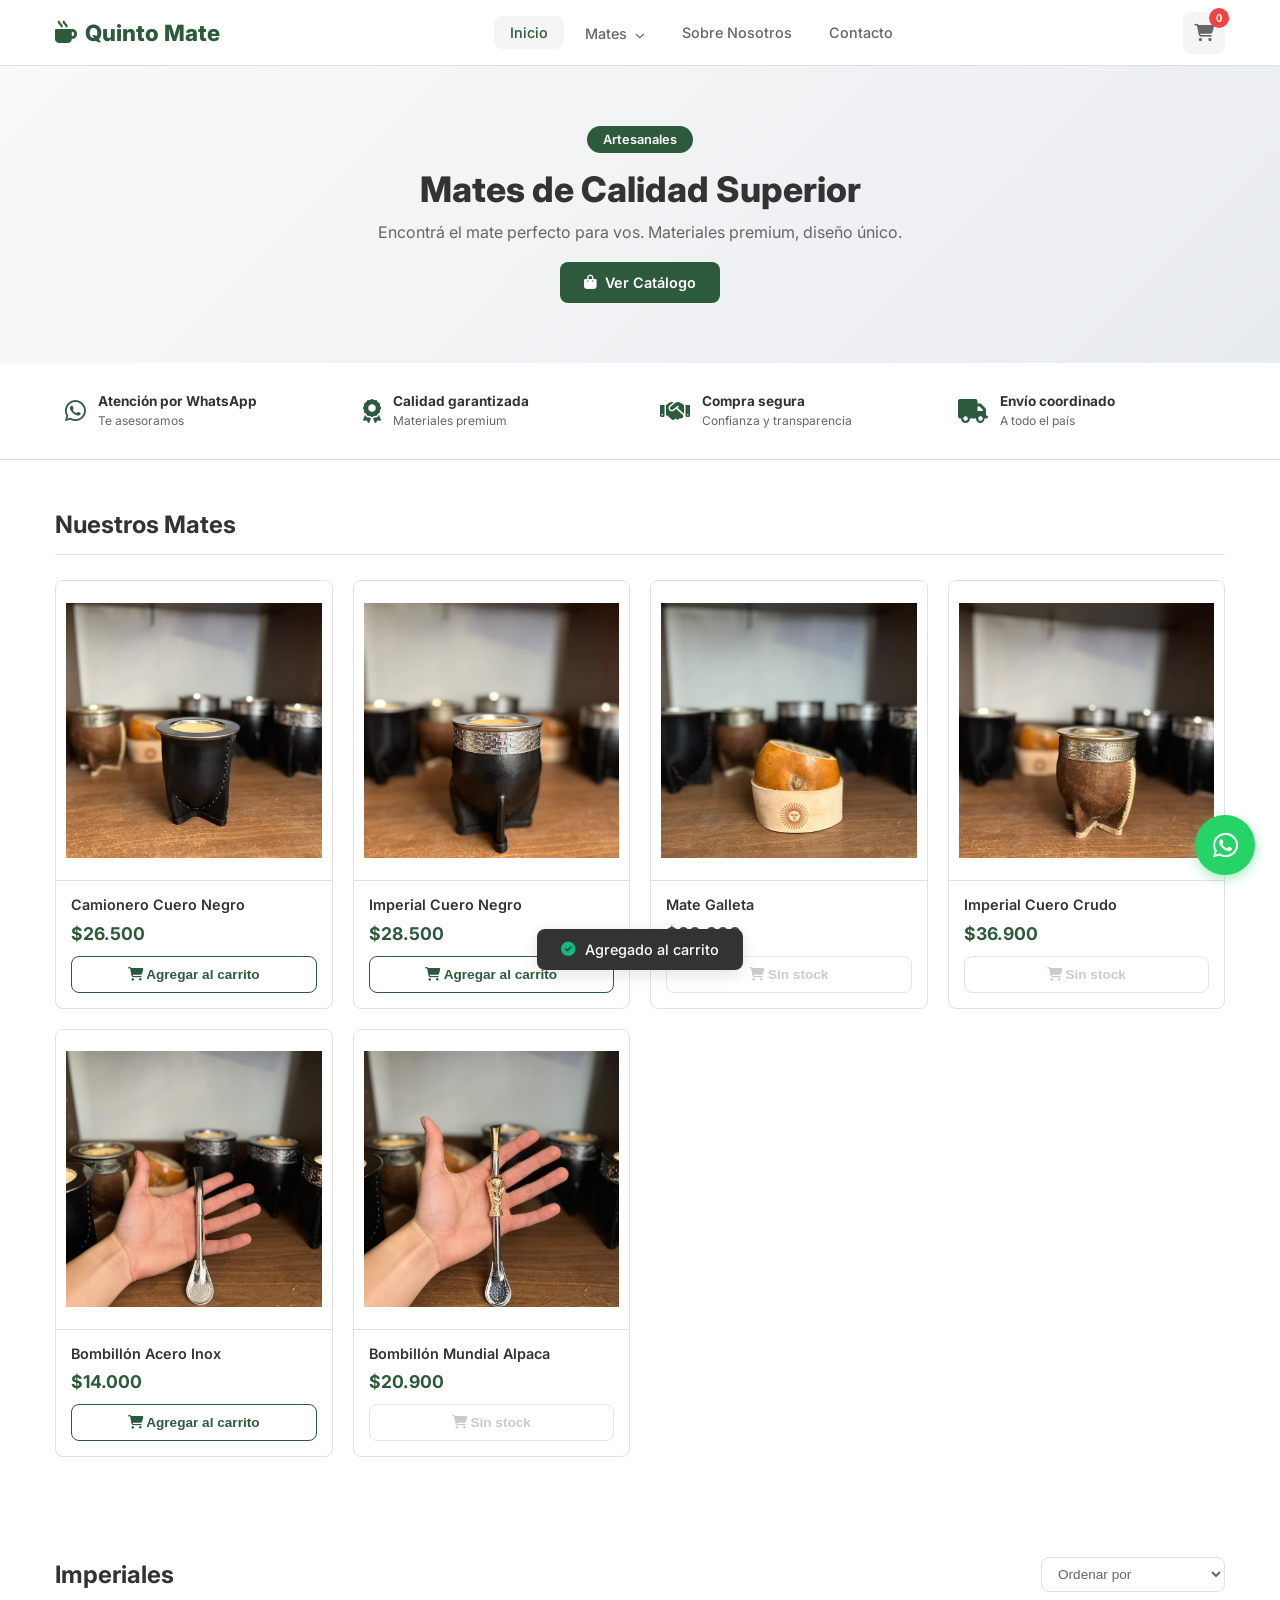
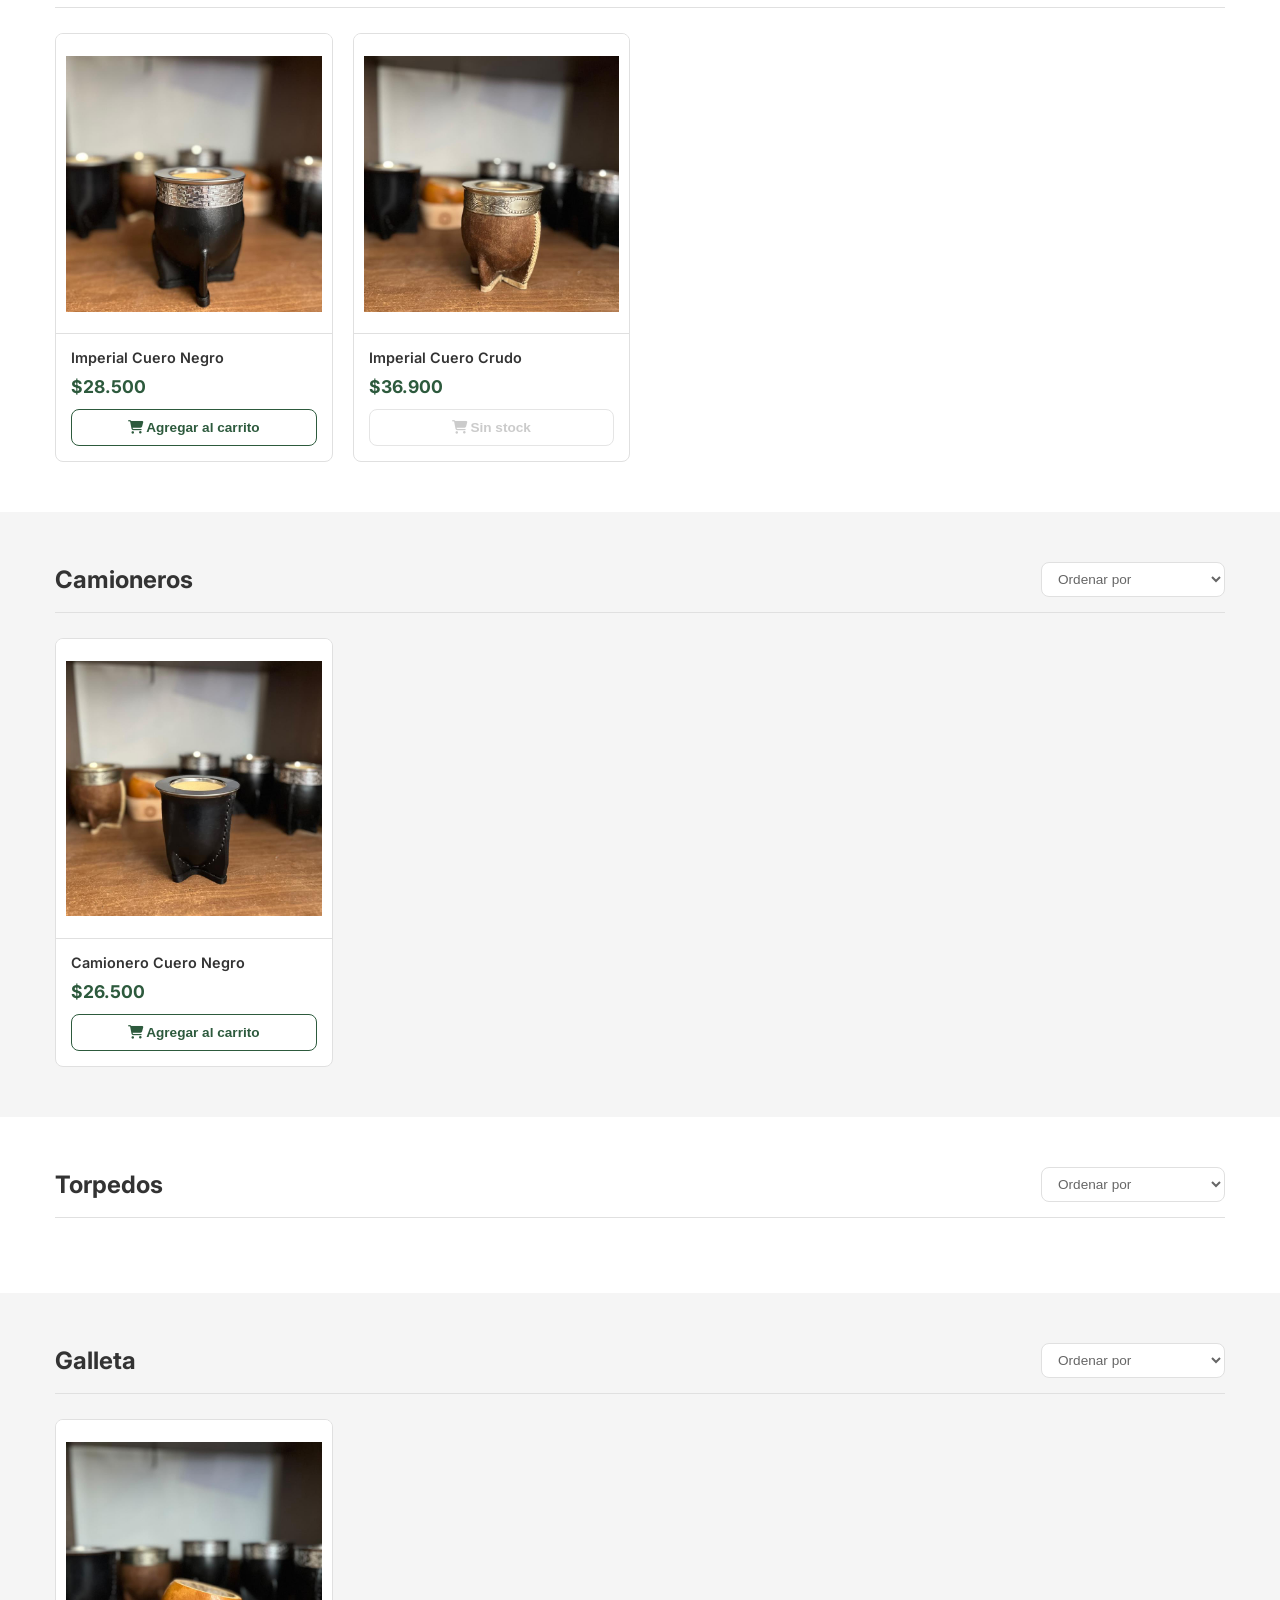
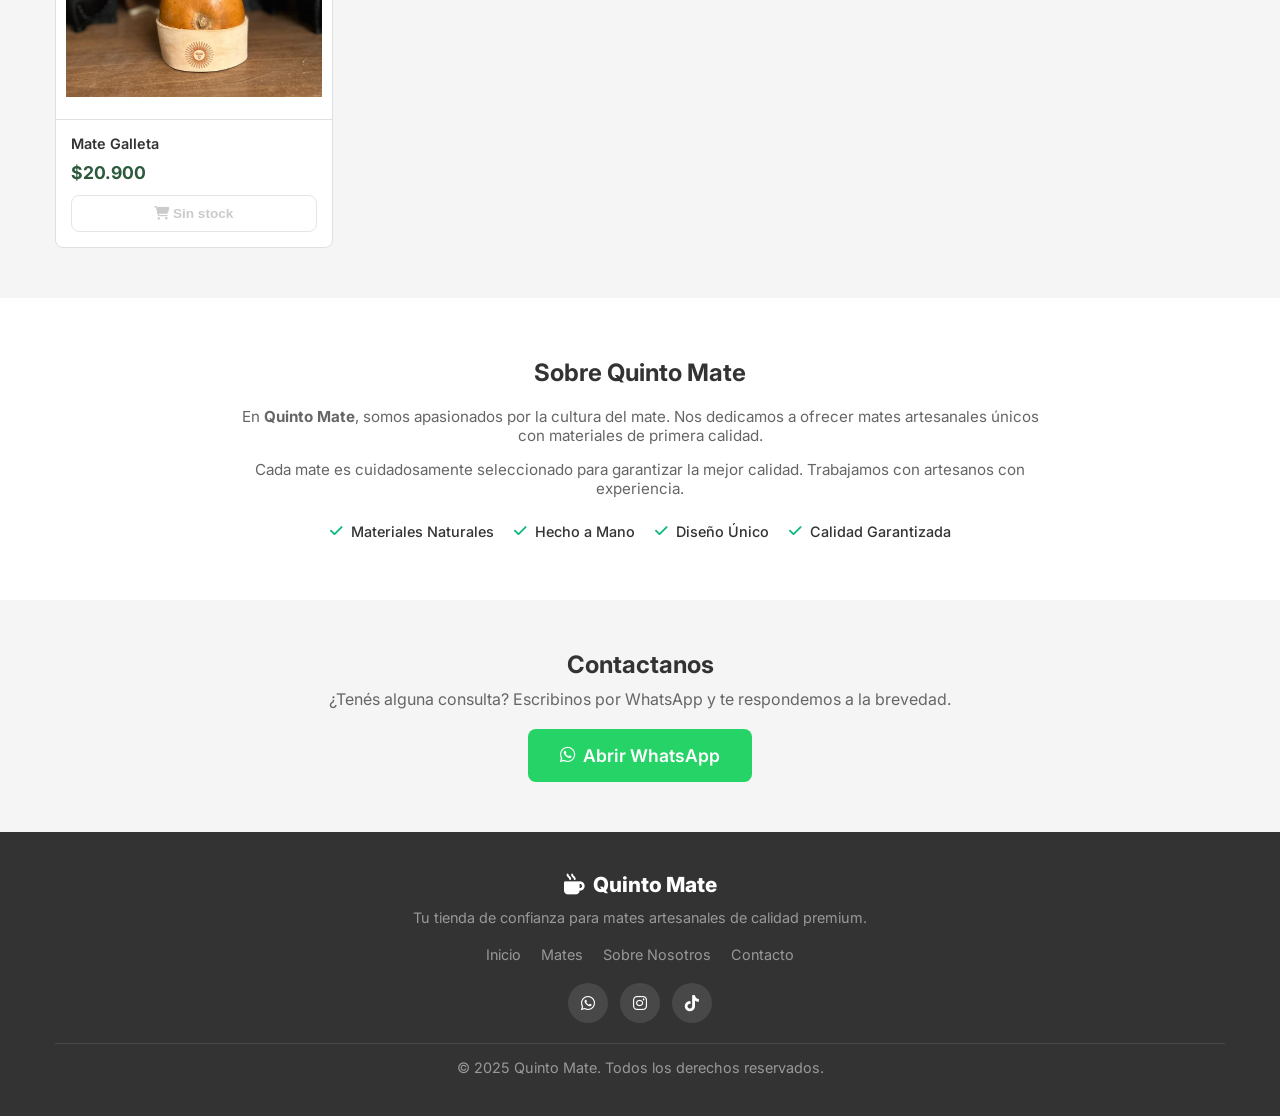
==== index.html @ b58c903c "Agrego filtros de ordenamiento por categoría" ====
<!DOCTYPE html>
<html lang="es">
<head>
    <meta charset="UTF-8">
    <meta name="viewport" content="width=device-width, initial-scale=1.0">
    <title>Quinto Mate - Tienda de Mates Artesanales</title>
    <link rel="stylesheet" href="styles.css">
    <link href="https://fonts.googleapis.com/css2?family=Inter:wght@300;400;500;600;700;800&display=swap" rel="stylesheet">
    <link rel="stylesheet" href="https://cdnjs.cloudflare.com/ajax/libs/font-awesome/6.4.0/css/all.min.css">
</head>
<body>
    <header class="header">
        <div class="container">
            <div class="header-content">
                <a href="#inicio" class="logo">
                    <i class="fas fa-mug-hot"></i>
                    Quinto Mate
                </a>
                <nav class="nav">
                    <a href="#inicio" class="nav-link active">Inicio</a>
                    <div class="nav-dropdown">
                        <a href="#productos" class="nav-link">Mates <i class="fas fa-chevron-down" style="font-size:0.6rem;margin-left:4px"></i></a>
                        <div class="dropdown-menu">
                            <a href="#imperiales" class="dropdown-link">Imperiales</a>
                            <a href="#camioneros" class="dropdown-link">Camioneros</a>
                            <a href="#torpedos" class="dropdown-link">Torpedos</a>
                            <a href="#galleta" class="dropdown-link">Galleta</a>
                        </div>
                    </div>
                    <a href="#sobre-nosotros" class="nav-link">Sobre Nosotros</a>
                    <a href="#contacto" class="nav-link">Contacto</a>
                </nav>
                <div class="header-actions">
                    <button class="cart-btn" id="cartBtn" aria-label="Carrito">
                        <i class="fas fa-shopping-cart"></i>
                        <span class="cart-count" id="cartCount">0</span>
                    </button>
                    <button class="mobile-menu-btn" id="mobileMenuBtn" aria-label="Menú">
                        <i class="fas fa-bars"></i>
                    </button>
                </div>
            </div>
        </div>
    </header>

    <div class="mobile-menu" id="mobileMenu">
        <div class="mobile-menu-header">
            <span>Menú</span>
            <button class="close-menu-btn" id="closeMenuBtn">
                <i class="fas fa-times"></i>
            </button>
        </div>
        <nav class="mobile-nav">
            <a href="#inicio" class="mobile-nav-link">Inicio</a>
            <a href="#productos" class="mobile-nav-link">Todos los Mates</a>
            <a href="#imperiales" class="mobile-nav-link">Imperiales</a>
            <a href="#camioneros" class="mobile-nav-link">Camioneros</a>
            <a href="#torpedos" class="mobile-nav-link">Torpedos</a>
            <a href="#galleta" class="mobile-nav-link">Galleta</a>
            <a href="#sobre-nosotros" class="mobile-nav-link">Sobre Nosotros</a>
            <a href="#contacto" class="mobile-nav-link">Contacto</a>
        </nav>
    </div>

    <div class="cart-overlay" id="cartOverlay"></div>
    <aside class="cart-sidebar" id="cartSidebar">
        <div class="cart-header">
            <h3><i class="fas fa-shopping-cart"></i> Tu Carrito</h3>
            <button class="close-cart-btn" id="closeCartBtn">
                <i class="fas fa-times"></i>
            </button>
        </div>
        <div class="cart-items" id="cartItems">
            <div class="cart-empty">
                <i class="fas fa-shopping-cart"></i>
                <p>Tu carrito está vacío</p>
            </div>
        </div>
        <div class="cart-footer">
            <div class="cart-total">
                <span>Total:</span>
                <span id="cartTotal">$0</span>
            </div>
            <button class="checkout-btn" id="checkoutBtn">
                <i class="fab fa-whatsapp"></i> Enviar Pedido por WhatsApp
            </button>
        </div>
    </aside>

    <main>
        <section class="hero" id="inicio">
            <div class="hero-content">
                <span class="hero-badge">Artesanales</span>
                <h1>Mates de Calidad Superior</h1>
                <p>Encontrá el mate perfecto para vos. Materiales premium, diseño único.</p>
                <a href="#productos" class="btn btn-primary">
                    <i class="fas fa-shopping-bag"></i> Ver Catálogo
                </a>
            </div>
        </section>

        <section class="benefits">
            <div class="container">
                <div class="benefits-grid">
                    <div class="benefit-item">
                        <i class="fab fa-whatsapp"></i>
                        <div>
                            <strong>Atención por WhatsApp</strong>
                            <span>Te asesoramos</span>
                        </div>
                    </div>
                    <div class="benefit-item">
                        <i class="fas fa-award"></i>
                        <div>
                            <strong>Calidad garantizada</strong>
                            <span>Materiales premium</span>
                        </div>
                    </div>
                    <div class="benefit-item">
                        <i class="fas fa-handshake"></i>
                        <div>
                            <strong>Compra segura</strong>
                            <span>Confianza y transparencia</span>
                        </div>
                    </div>
                    <div class="benefit-item">
                        <i class="fas fa-truck"></i>
                        <div>
                            <strong>Envío coordinado</strong>
                            <span>A todo el país</span>
                        </div>
                    </div>
                </div>
            </div>
        </section>

        <section class="products" id="productos">
            <div class="container">
                <div class="products-header">
                    <h2>Nuestros Mates</h2>
                </div>
                <div class="products-grid" id="productsGrid"></div>
            </div>
        </section>

        <section class="products" id="imperiales">
            <div class="container">
                <div class="products-header">
                    <h2>Imperiales</h2>
                    <div class="products-filters">
                        <select class="sort-select" data-grid="imperialesGrid">
                            <option value="default">Ordenar por</option>
                            <option value="price-asc">Precio: menor a mayor</option>
                            <option value="price-desc">Precio: mayor a menor</option>
                            <option value="newest">Más nuevo</option>
                            <option value="oldest">Más viejo</option>
                        </select>
                    </div>
                </div>
                <div class="products-grid" id="imperialesGrid"></div>
            </div>
        </section>

        <section class="products bombillas-section" id="camioneros">
            <div class="container">
                <div class="products-header">
                    <h2>Camioneros</h2>
                    <div class="products-filters">
                        <select class="sort-select" data-grid="camionerosGrid">
                            <option value="default">Ordenar por</option>
                            <option value="price-asc">Precio: menor a mayor</option>
                            <option value="price-desc">Precio: mayor a menor</option>
                            <option value="newest">Más nuevo</option>
                            <option value="oldest">Más viejo</option>
                        </select>
                    </div>
                </div>
                <div class="products-grid" id="camionerosGrid"></div>
            </div>
        </section>

        <section class="products" id="torpedos">
            <div class="container">
                <div class="products-header">
                    <h2>Torpedos</h2>
                    <div class="products-filters">
                        <select class="sort-select" data-grid="torpedosGrid">
                            <option value="default">Ordenar por</option>
                            <option value="price-asc">Precio: menor a mayor</option>
                            <option value="price-desc">Precio: mayor a menor</option>
                            <option value="newest">Más nuevo</option>
                            <option value="oldest">Más viejo</option>
                        </select>
                    </div>
                </div>
                <div class="products-grid" id="torpedosGrid"></div>
            </div>
        </section>

        <section class="products bombillas-section" id="galleta">
            <div class="container">
                <div class="products-header">
                    <h2>Galleta</h2>
                    <div class="products-filters">
                        <select class="sort-select" data-grid="galletaGrid">
                            <option value="default">Ordenar por</option>
                            <option value="price-asc">Precio: menor a mayor</option>
                            <option value="price-desc">Precio: mayor a menor</option>
                            <option value="newest">Más nuevo</option>
                            <option value="oldest">Más viejo</option>
                        </select>
                    </div>
                </div>
                <div class="products-grid" id="galletaGrid"></div>
            </div>
        </section>

        <section class="about" id="sobre-nosotros">
            <div class="container">
                <div class="about-content">
                    <h2>Sobre Quinto Mate</h2>
                    <p>En <strong>Quinto Mate</strong>, somos apasionados por la cultura del mate. Nos dedicamos a ofrecer mates artesanales únicos con materiales de primera calidad.</p>
                    <p>Cada mate es cuidadosamente seleccionado para garantizar la mejor calidad. Trabajamos con artesanos con experiencia.</p>
                    <div class="about-values">
                        <div class="value-item"><i class="fas fa-check"></i> Materiales Naturales</div>
                        <div class="value-item"><i class="fas fa-check"></i> Hecho a Mano</div>
                        <div class="value-item"><i class="fas fa-check"></i> Diseño Único</div>
                        <div class="value-item"><i class="fas fa-check"></i> Calidad Garantizada</div>
                    </div>
                </div>
            </div>
        </section>

        <section class="contact" id="contacto">
            <div class="container">
                <div class="contact-content">
                    <h2>Contactanos</h2>
                    <p>¿Tenés alguna consulta? Escribinos por WhatsApp y te respondemos a la brevedad.</p>
                    <a href="https://wa.me/542644456391" target="_blank" class="btn btn-whatsapp-large">
                        <i class="fab fa-whatsapp"></i> Abrir WhatsApp
                    </a>
                </div>
            </div>
        </section>
    </main>

    <footer class="footer">
        <div class="container">
            <div class="footer-content">
                <div class="footer-logo">
                    <i class="fas fa-mug-hot"></i>
                    Quinto Mate
                </div>
                <p>Tu tienda de confianza para mates artesanales de calidad premium.</p>
                <div class="footer-links">
                    <a href="#inicio">Inicio</a>
                    <a href="#productos">Mates</a>
                    <a href="#sobre-nosotros">Sobre Nosotros</a>
                    <a href="#contacto">Contacto</a>
                </div>
                <div class="footer-social">
                    <a href="https://wa.me/542644456391" target="_blank"><i class="fab fa-whatsapp"></i></a>
                    <a href="#"><i class="fab fa-instagram"></i></a>
                    <a href="#"><i class="fab fa-tiktok"></i></a>
                </div>
                <p class="footer-copyright">&copy; 2025 Quinto Mate. Todos los derechos reservados.</p>
            </div>
        </div>
    </footer>

    <a href="https://wa.me/542644456391" target="_blank" class="whatsapp-float">
        <i class="fab fa-whatsapp"></i>
    </a>

    <div class="toast" id="toast">
        <i class="fas fa-check-circle"></i>
        <span id="toastMessage">Agregado al carrito</span>
    </div>

    <div class="lightbox" id="lightbox">
        <span class="lightbox-close">&times;</span>
        <img src="" alt="" id="lightboxImg">
    </div>

    <script src="script.js"></script>
</body>
</html>
---- styles.css ----
:root {
    --primary: #2d5a3d;
    --primary-dark: #1e3f2b;
    --secondary: #8b5a2b;
    --success: #10b981;
    --danger: #ef4444;
    --dark: #333;
    --gray: #666;
    --gray-light: #999;
    --gray-lighter: #e0e0e0;
    --gray-lightest: #f5f5f5;
    --white: #fff;
    --shadow: 0 2px 8px rgba(0,0,0,0.1);
    --shadow-lg: 0 4px 16px rgba(0,0,0,0.12);
    --radius: 8px;
    --whatsapp: #25d366;
    --whatsapp-dark: #128c7e;
}

* { margin: 0; padding: 0; box-sizing: border-box; }
html { scroll-behavior: smooth; }
body { font-family: 'Inter', sans-serif; background: var(--white); color: var(--dark); }
.container { max-width: 1200px; margin: 0 auto; padding: 0 15px; }
a { text-decoration: none; color: inherit; }

.btn {
    display: inline-flex; align-items: center; gap: 8px;
    padding: 12px 24px; border-radius: var(--radius); font-weight: 600;
    font-size: 0.9rem; cursor: pointer; border: none; transition: 0.2s;
}
.btn-primary { background: var(--primary); color: var(--white); }
.btn-primary:hover { background: var(--primary-dark); }
.btn-whatsapp-large { background: var(--whatsapp); color: var(--white); padding: 16px 32px; font-size: 1.1rem; }
.btn-whatsapp-large:hover { background: var(--whatsapp-dark); }

/* Header */
.header { position: sticky; top: 0; z-index: 100; background: var(--white); border-bottom: 1px solid var(--gray-lighter); }
.header-content { display: flex; align-items: center; justify-content: space-between; height: 65px; }
.logo { display: flex; align-items: center; gap: 8px; font-size: 1.4rem; font-weight: 800; color: var(--primary); }
.nav { display: flex; gap: 5px; align-items: center; }
.nav-dropdown { position: relative; }
.dropdown-menu { position: absolute; top: 100%; left: 0; background: var(--white); border: 1px solid var(--gray-lighter); border-radius: var(--radius); box-shadow: var(--shadow-lg); min-width: 160px; padding: 6px 0; opacity: 0; visibility: hidden; transform: translateY(8px); transition: 0.2s; z-index: 110; }
.nav-dropdown:hover .dropdown-menu { opacity: 1; visibility: visible; transform: translateY(0); }
.dropdown-link { display: block; padding: 8px 16px; font-size: 0.85rem; font-weight: 500; color: var(--gray); transition: 0.2s; }
.dropdown-link:hover { background: var(--gray-lightest); color: var(--primary); }
.nav-link { padding: 8px 16px; border-radius: var(--radius); font-weight: 500; font-size: 0.9rem; color: var(--gray); transition: 0.2s; }
.nav-link:hover, .nav-link.active { color: var(--primary); background: var(--gray-lightest); }
.header-actions { display: flex; align-items: center; gap: 10px; }
.cart-btn { position: relative; width: 42px; height: 42px; border-radius: var(--radius); border: none; background: var(--gray-lightest); color: var(--gray); font-size: 1.1rem; cursor: pointer; display: flex; align-items: center; justify-content: center; }
.cart-btn:hover { background: var(--primary); color: var(--white); }
.cart-count { position: absolute; top: -4px; right: -4px; background: var(--danger); color: var(--white); font-size: 0.7rem; font-weight: 700; width: 20px; height: 20px; border-radius: 50%; display: flex; align-items: center; justify-content: center; }
.mobile-menu-btn { display: none; width: 42px; height: 42px; border-radius: var(--radius); border: none; background: var(--gray-lightest); color: var(--gray); font-size: 1.2rem; cursor: pointer; }

/* Mobile Menu */
.mobile-menu { position: fixed; top: 0; right: -100%; width: 280px; height: 100vh; background: var(--white); z-index: 200; box-shadow: var(--shadow-lg); transition: 0.3s; }
.mobile-menu.active { right: 0; }
.mobile-menu-header { display: flex; justify-content: space-between; align-items: center; padding: 15px 20px; border-bottom: 1px solid var(--gray-lighter); font-weight: 700; }
.close-menu-btn { width: 36px; height: 36px; border-radius: var(--radius); border: none; background: var(--gray-lightest); color: var(--gray); cursor: pointer; }
.mobile-nav { padding: 15px; display: flex; flex-direction: column; gap: 5px; }
.mobile-nav-link { padding: 12px 15px; border-radius: var(--radius); font-weight: 500; color: var(--gray); transition: 0.2s; }
.mobile-nav-link:hover { background: var(--gray-lightest); color: var(--primary); }

/* Cart */
.cart-overlay { position: fixed; top: 0; left: 0; right: 0; bottom: 0; background: rgba(0,0,0,0.5); z-index: 150; opacity: 0; visibility: hidden; transition: 0.3s; }
.cart-overlay.active { opacity: 1; visibility: visible; }
.cart-sidebar { position: fixed; top: 0; right: -380px; width: 360px; height: 100vh; background: var(--white); z-index: 160; box-shadow: var(--shadow-lg); display: flex; flex-direction: column; transition: 0.3s; }
.cart-sidebar.active { right: 0; }
.cart-header { display: flex; justify-content: space-between; align-items: center; padding: 15px 20px; border-bottom: 1px solid var(--gray-lighter); }
.cart-header h3 { display: flex; align-items: center; gap: 8px; font-size: 1rem; }
.close-cart-btn { width: 36px; height: 36px; border-radius: var(--radius); border: none; background: var(--gray-lightest); color: var(--gray); cursor: pointer; }
.cart-items { flex: 1; overflow-y: auto; padding: 15px; }
.cart-item { display: flex; gap: 12px; padding: 12px; background: var(--gray-lightest); border-radius: var(--radius); margin-bottom: 10px; }
.cart-item-image { width: 60px; height: 60px; border-radius: 4px; background: var(--white); display: flex; align-items: center; justify-content: center; overflow: hidden; flex-shrink: 0; }
.cart-item-image img { width: 100%; height: 100%; object-fit: cover; }
.cart-item-details { flex: 1; }
.cart-item-name { font-size: 0.85rem; font-weight: 600; margin-bottom: 4px; }
.cart-item-price { color: var(--primary); font-weight: 700; font-size: 0.9rem; }
.cart-item-controls { display: flex; align-items: center; gap: 8px; margin-top: 8px; }
.quantity-btn { width: 26px; height: 26px; border-radius: 4px; border: 1px solid var(--gray-lighter); background: var(--white); color: var(--gray); cursor: pointer; font-size: 0.75rem; }
.quantity-btn:hover { background: var(--primary); color: var(--white); border-color: var(--primary); }
.quantity { font-weight: 600; font-size: 0.9rem; min-width: 20px; text-align: center; }
.remove-item-btn { background: none; border: none; color: var(--gray-light); cursor: pointer; font-size: 0.8rem; padding: 4px; }
.remove-item-btn:hover { color: var(--danger); }
.cart-empty { text-align: center; padding: 40px 20px; color: var(--gray); }
.cart-empty i { font-size: 3rem; color: var(--gray-lighter); margin-bottom: 15px; display: block; }
.cart-footer { padding: 15px 20px; border-top: 1px solid var(--gray-lighter); }
.cart-total { display: flex; justify-content: space-between; font-size: 1.1rem; font-weight: 700; margin-bottom: 15px; }

.checkout-btn { width: 100%; padding: 14px; border-radius: var(--radius); border: none; background: var(--whatsapp); color: var(--white); font-size: 0.95rem; font-weight: 600; cursor: pointer; display: flex; align-items: center; justify-content: center; gap: 8px; transition: 0.2s; }
.checkout-btn:hover { background: var(--whatsapp-dark); }

/* Hero */
.hero { background: linear-gradient(135deg, #f8f9fa, #e9ecef); padding: 60px 0; }
.hero-content { text-align: center; max-width: 600px; margin: 0 auto; }
.hero-badge { display: inline-block; padding: 6px 16px; background: var(--primary); color: var(--white); border-radius: 20px; font-size: 0.8rem; font-weight: 600; margin-bottom: 15px; }
.hero h1 { font-size: 2.2rem; font-weight: 800; margin-bottom: 12px; }
.hero p { font-size: 1rem; color: var(--gray); margin-bottom: 20px; }

/* Benefits */
.benefits { background: var(--white); border-bottom: 1px solid var(--gray-lighter); padding: 20px 0; }
.benefits-grid { display: grid; grid-template-columns: repeat(4, 1fr); gap: 20px; }
.benefit-item { display: flex; align-items: center; gap: 12px; padding: 10px; }
.benefit-item i { font-size: 1.5rem; color: var(--primary); }
.benefit-item strong { display: block; font-size: 0.85rem; }
.benefit-item span { font-size: 0.75rem; color: var(--gray); }

/* Products */
.products { padding: 50px 0; }
.bombillas-section { background: var(--gray-lightest); }
.products-header { display: flex; justify-content: space-between; align-items: center; margin-bottom: 25px; padding-bottom: 15px; border-bottom: 1px solid var(--gray-lighter); }
.products-header h2 { font-size: 1.5rem; font-weight: 700; }
.category-filters { display: flex; flex-wrap: wrap; gap: 8px; margin-bottom: 20px; }
.filter-btn { padding: 8px 18px; border-radius: 20px; border: 2px solid var(--gray-lighter); background: var(--white); color: var(--gray); font-weight: 600; font-size: 0.85rem; cursor: pointer; transition: 0.2s; }
.filter-btn:hover { border-color: var(--primary); color: var(--primary); }
.filter-btn.active { background: var(--primary); color: var(--white); border-color: var(--primary); }
.products-grid-inner { display: grid; grid-template-columns: repeat(4, 1fr); gap: 20px; }
.products-filters select { padding: 8px 12px; border: 1px solid var(--gray-lighter); border-radius: var(--radius); font-size: 0.85rem; color: var(--gray); background: var(--white); cursor: pointer; }
.products-grid { display: grid; grid-template-columns: repeat(4, 1fr); gap: 20px; }
.product-card { background: var(--white); border: 1px solid var(--gray-lighter); border-radius: var(--radius); overflow: hidden; transition: 0.2s; position: relative; }
.product-card:hover { box-shadow: var(--shadow); }
.product-badge { position: absolute; top: 10px; left: 10px; padding: 4px 10px; background: var(--danger); color: var(--white); border-radius: 4px; font-size: 0.7rem; font-weight: 700; z-index: 1; }
.product-shipping { position: absolute; top: 10px; right: 10px; padding: 4px 8px; background: var(--primary); color: var(--white); border-radius: 4px; font-size: 0.65rem; font-weight: 600; z-index: 1; }
.product-image { height: 300px; background: var(--white); display: flex; align-items: center; justify-content: center; overflow: hidden; cursor: pointer; border-bottom: 1px solid var(--gray-lighter); }
.product-image img { width: 100%; height: 100%; object-fit: contain; padding: 10px; transition: transform 0.3s; }
.product-image:hover img { transform: scale(1.05); }

/* Lightbox */
.lightbox { position: fixed; top: 0; left: 0; right: 0; bottom: 0; background: rgba(0,0,0,0.9); z-index: 500; display: flex; align-items: center; justify-content: center; opacity: 0; visibility: hidden; transition: 0.3s; cursor: pointer; }
.lightbox.active { opacity: 1; visibility: visible; }
.lightbox img { max-width: 90%; max-height: 90%; border-radius: 8px; object-fit: contain; }
.lightbox-close { position: absolute; top: 20px; right: 25px; color: white; font-size: 2rem; cursor: pointer; }
.product-info { padding: 15px; }
.product-name { font-size: 0.9rem; font-weight: 600; margin-bottom: 8px; line-height: 1.3; }
.product-prices { margin-bottom: 12px; }
.price-original { font-size: 0.85rem; color: var(--gray-light); text-decoration: line-through; display: block; }
.price-current { font-size: 1.1rem; font-weight: 700; color: var(--primary); }
.price-transfer { font-size: 0.75rem; color: var(--gray); margin-top: 4px; }
.price-transfer strong { color: var(--primary); }
.add-to-cart-btn { width: 100%; padding: 10px; border-radius: var(--radius); border: 1px solid var(--primary); background: var(--white); color: var(--primary); font-weight: 600; font-size: 0.85rem; cursor: pointer; transition: 0.2s; }
.add-to-cart-btn:hover { background: var(--primary); color: var(--white); }

.qty-controls { display: flex; align-items: center; justify-content: center; gap: 0; border: 2px solid var(--primary); border-radius: var(--radius); overflow: hidden; width: 100%; }
.qty-btn-card { width: 40px; height: 38px; border: none; background: var(--primary); color: var(--white); font-size: 0.8rem; cursor: pointer; display: flex; align-items: center; justify-content: center; transition: 0.2s; }
.qty-btn-card:hover { background: var(--primary-dark); }
.qty-card-number { flex: 1; text-align: center; font-weight: 700; font-size: 1rem; color: var(--primary); background: var(--white); }

/* About */
.about { padding: 60px 0; background: var(--white); text-align: center; }
.about-content { max-width: 800px; margin: 0 auto; }
.about h2 { font-size: 1.5rem; font-weight: 700; margin-bottom: 20px; }
.about p { color: var(--gray); margin-bottom: 15px; font-size: 0.95rem; }
.about-values { display: flex; flex-wrap: wrap; justify-content: center; gap: 20px; margin-top: 25px; }
.value-item { display: flex; align-items: center; gap: 8px; font-size: 0.9rem; font-weight: 500; }
.value-item i { color: var(--success); }

/* Contact */
.contact { padding: 50px 0; background: var(--gray-lightest); text-align: center; }
.contact h2 { font-size: 1.5rem; font-weight: 700; margin-bottom: 10px; }
.contact p { color: var(--gray); margin-bottom: 20px; }

/* Footer */
.footer { background: var(--dark); color: var(--white); padding: 40px 0 20px; }
.footer-content { text-align: center; }
.footer-logo { display: inline-flex; align-items: center; gap: 8px; font-size: 1.3rem; font-weight: 800; margin-bottom: 12px; }
.footer-content > p { color: var(--gray-light); font-size: 0.9rem; margin-bottom: 20px; }
.footer-links { display: flex; justify-content: center; flex-wrap: wrap; gap: 20px; margin-bottom: 20px; }
.footer-links a { color: var(--gray-light); font-size: 0.9rem; transition: 0.2s; }
.footer-links a:hover { color: var(--white); }
.footer-social { display: flex; justify-content: center; gap: 12px; margin-bottom: 20px; }
.footer-social a { width: 40px; height: 40px; border-radius: 50%; background: rgba(255,255,255,0.1); display: flex; align-items: center; justify-content: center; color: var(--white); transition: 0.2s; }
.footer-social a:hover { background: var(--whatsapp); }
.footer-copyright { font-size: 0.8rem; color: var(--gray); padding-top: 15px; border-top: 1px solid rgba(255,255,255,0.1); }

/* WhatsApp Float */
.whatsapp-float { position: fixed; bottom: 25px; right: 25px; width: 60px; height: 60px; background: var(--whatsapp); color: var(--white); border-radius: 50%; display: flex; align-items: center; justify-content: center; font-size: 1.8rem; box-shadow: 0 4px 12px rgba(37,211,102,0.4); z-index: 100; transition: 0.2s; animation: pulse 2s infinite; }
.whatsapp-float:hover { transform: scale(1.1); }
@keyframes pulse { 0% { box-shadow: 0 0 0 0 rgba(37,211,102,0.4); } 70% { box-shadow: 0 0 0 15px rgba(37,211,102,0); } 100% { box-shadow: 0 0 0 0 rgba(37,211,102,0); } }

/* Toast */
.toast { position: fixed; bottom: 30px; left: 50%; transform: translateX(-50%) translateY(100px); padding: 12px 24px; background: var(--dark); color: var(--white); border-radius: var(--radius); display: flex; align-items: center; gap: 10px; font-size: 0.9rem; font-weight: 500; box-shadow: var(--shadow-lg); z-index: 300; transition: 0.3s; }
.toast.show { transform: translateX(-50%) translateY(0); }
.toast i { color: var(--success); }

/* Responsive */
@media (max-width: 1024px) {
    .products-grid, .products-grid-inner { grid-template-columns: repeat(3, 1fr); }
    .benefits-grid { grid-template-columns: repeat(2, 1fr); }
}
@media (max-width: 768px) {
    .nav { display: none; }
    .mobile-menu-btn { display: flex; align-items: center; justify-content: center; }
    .products-grid, .products-grid-inner { grid-template-columns: repeat(2, 1fr); }
    .benefits-grid { grid-template-columns: 1fr; }
    .hero h1 { font-size: 1.8rem; }
    .products-header { flex-direction: column; gap: 15px; align-items: flex-start; }
}
@media (max-width: 480px) {
    .products-grid, .products-grid-inner { grid-template-columns: 1fr; }
    .cart-sidebar { width: 100%; right: -100%; }
    .whatsapp-float { width: 50px; height: 50px; font-size: 1.5rem; bottom: 20px; right: 20px; }
}
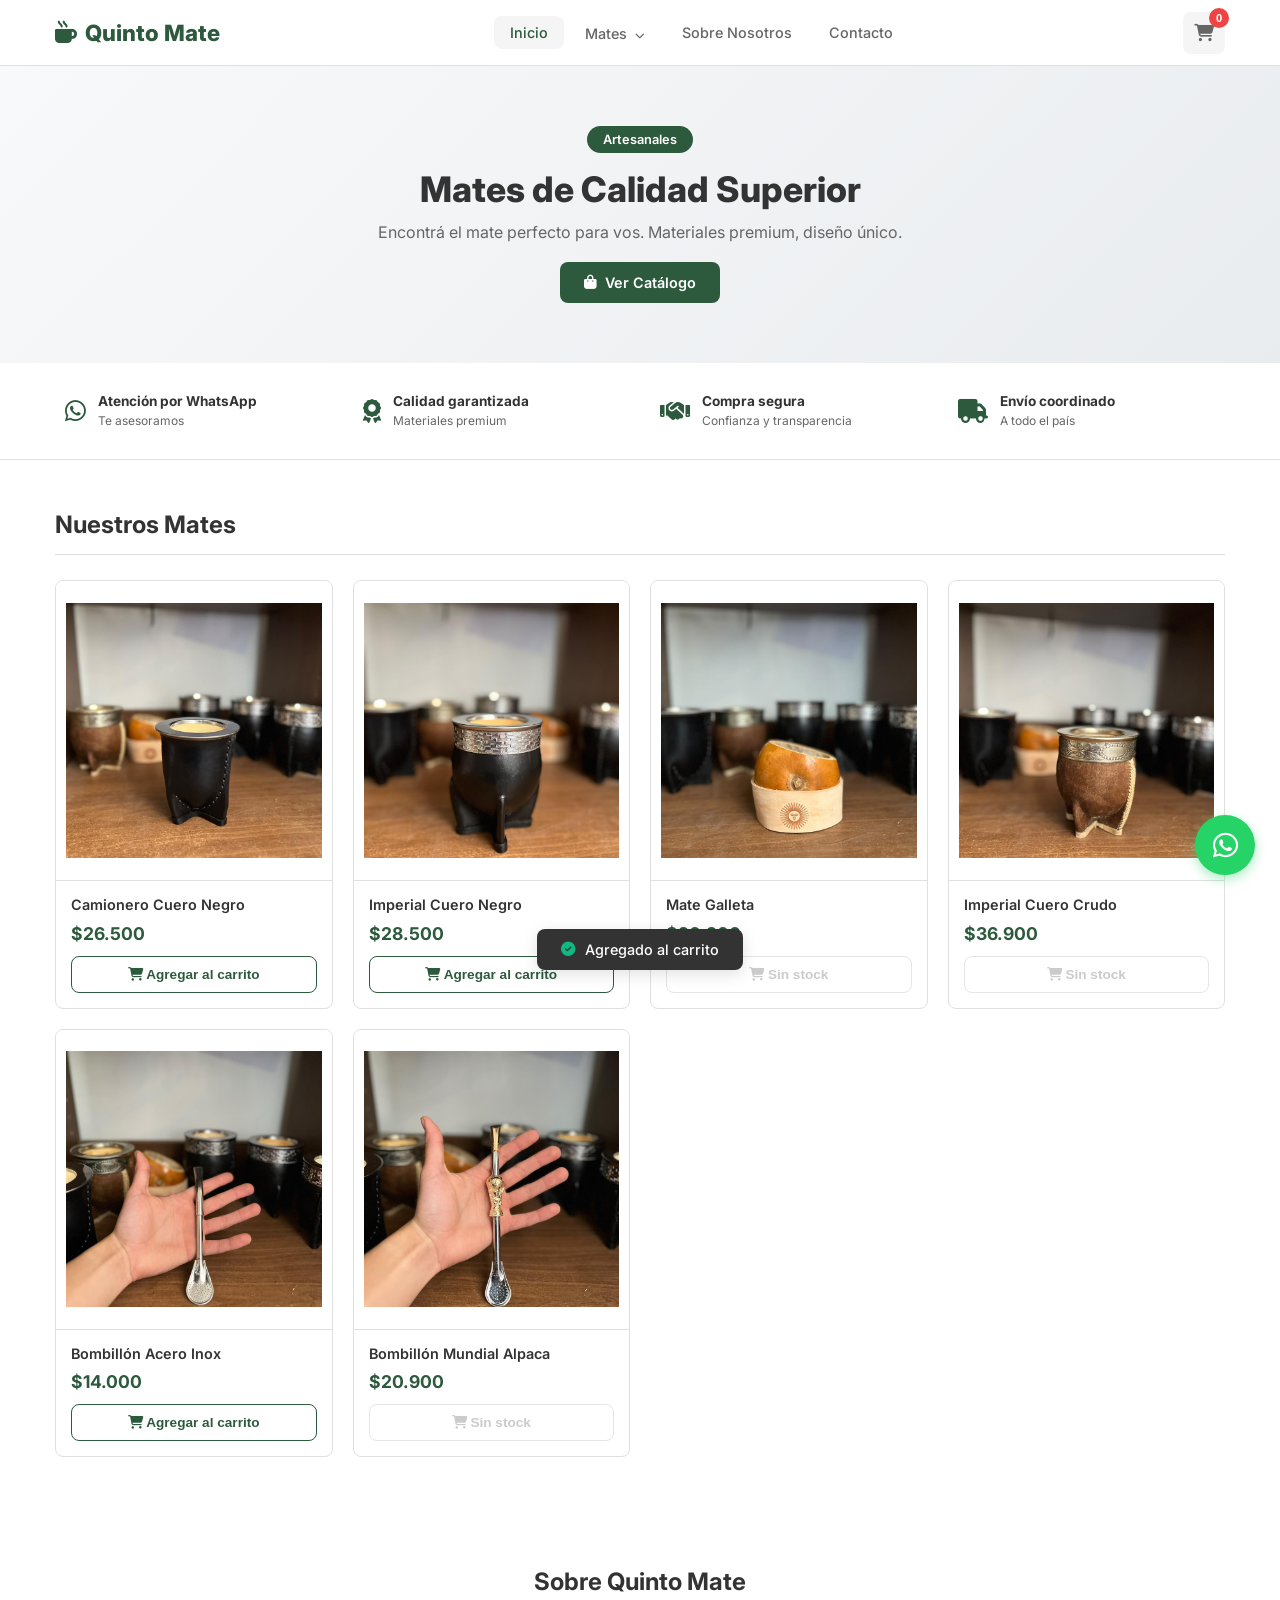
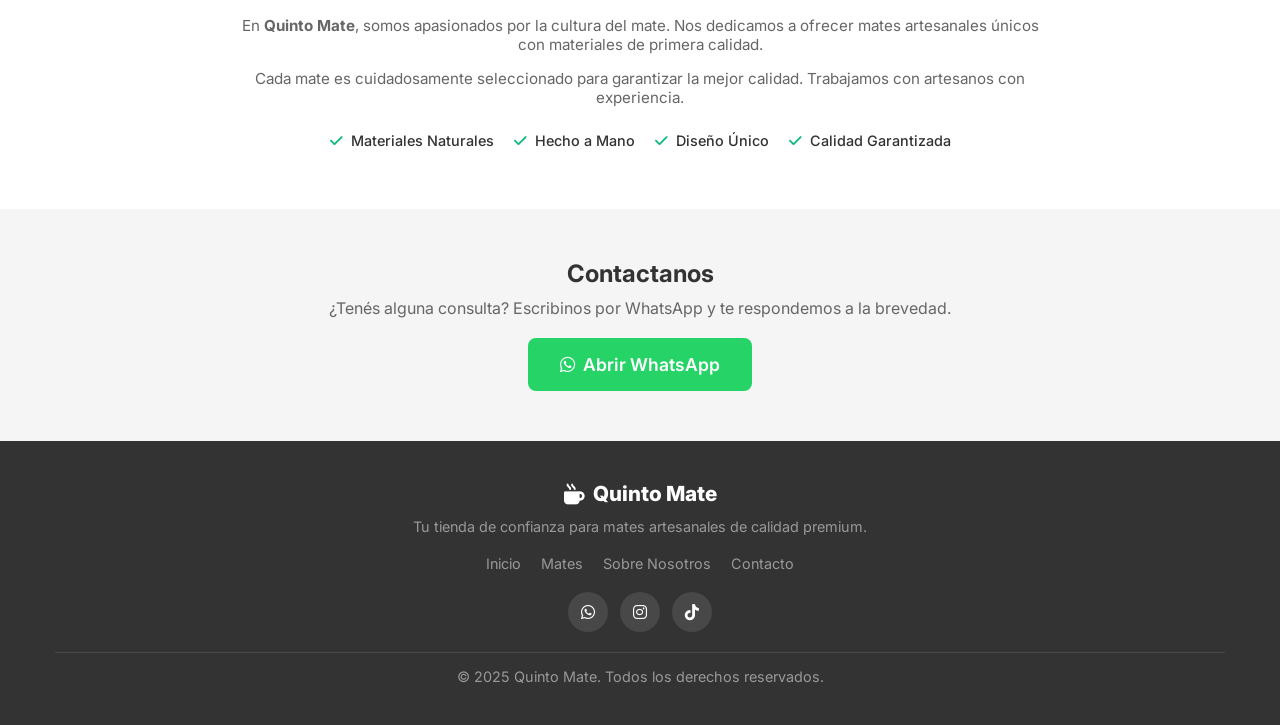
==== commit 6bfa50e8: "Creo páginas separadas por categoría con filtros" ====
--- a/index.html
+++ b/index.html
@@ -143,78 +143,6 @@
             </div>
         </section>
 
-        <section class="products" id="imperiales">
-            <div class="container">
-                <div class="products-header">
-                    <h2>Imperiales</h2>
-                    <div class="products-filters">
-                        <select class="sort-select" data-grid="imperialesGrid">
-                            <option value="default">Ordenar por</option>
-                            <option value="price-asc">Precio: menor a mayor</option>
-                            <option value="price-desc">Precio: mayor a menor</option>
-                            <option value="newest">Más nuevo</option>
-                            <option value="oldest">Más viejo</option>
-                        </select>
-                    </div>
-                </div>
-                <div class="products-grid" id="imperialesGrid"></div>
-            </div>
-        </section>
-
-        <section class="products bombillas-section" id="camioneros">
-            <div class="container">
-                <div class="products-header">
-                    <h2>Camioneros</h2>
-                    <div class="products-filters">
-                        <select class="sort-select" data-grid="camionerosGrid">
-                            <option value="default">Ordenar por</option>
-                            <option value="price-asc">Precio: menor a mayor</option>
-                            <option value="price-desc">Precio: mayor a menor</option>
-                            <option value="newest">Más nuevo</option>
-                            <option value="oldest">Más viejo</option>
-                        </select>
-                    </div>
-                </div>
-                <div class="products-grid" id="camionerosGrid"></div>
-            </div>
-        </section>
-
-        <section class="products" id="torpedos">
-            <div class="container">
-                <div class="products-header">
-                    <h2>Torpedos</h2>
-                    <div class="products-filters">
-                        <select class="sort-select" data-grid="torpedosGrid">
-                            <option value="default">Ordenar por</option>
-                            <option value="price-asc">Precio: menor a mayor</option>
-                            <option value="price-desc">Precio: mayor a menor</option>
-                            <option value="newest">Más nuevo</option>
-                            <option value="oldest">Más viejo</option>
-                        </select>
-                    </div>
-                </div>
-                <div class="products-grid" id="torpedosGrid"></div>
-            </div>
-        </section>
-
-        <section class="products bombillas-section" id="galleta">
-            <div class="container">
-                <div class="products-header">
-                    <h2>Galleta</h2>
-                    <div class="products-filters">
-                        <select class="sort-select" data-grid="galletaGrid">
-                            <option value="default">Ordenar por</option>
-                            <option value="price-asc">Precio: menor a mayor</option>
-                            <option value="price-desc">Precio: mayor a menor</option>
-                            <option value="newest">Más nuevo</option>
-                            <option value="oldest">Más viejo</option>
-                        </select>
-                    </div>
-                </div>
-                <div class="products-grid" id="galletaGrid"></div>
-            </div>
-        </section>
-
         <section class="about" id="sobre-nosotros">
             <div class="container">
                 <div class="about-content">
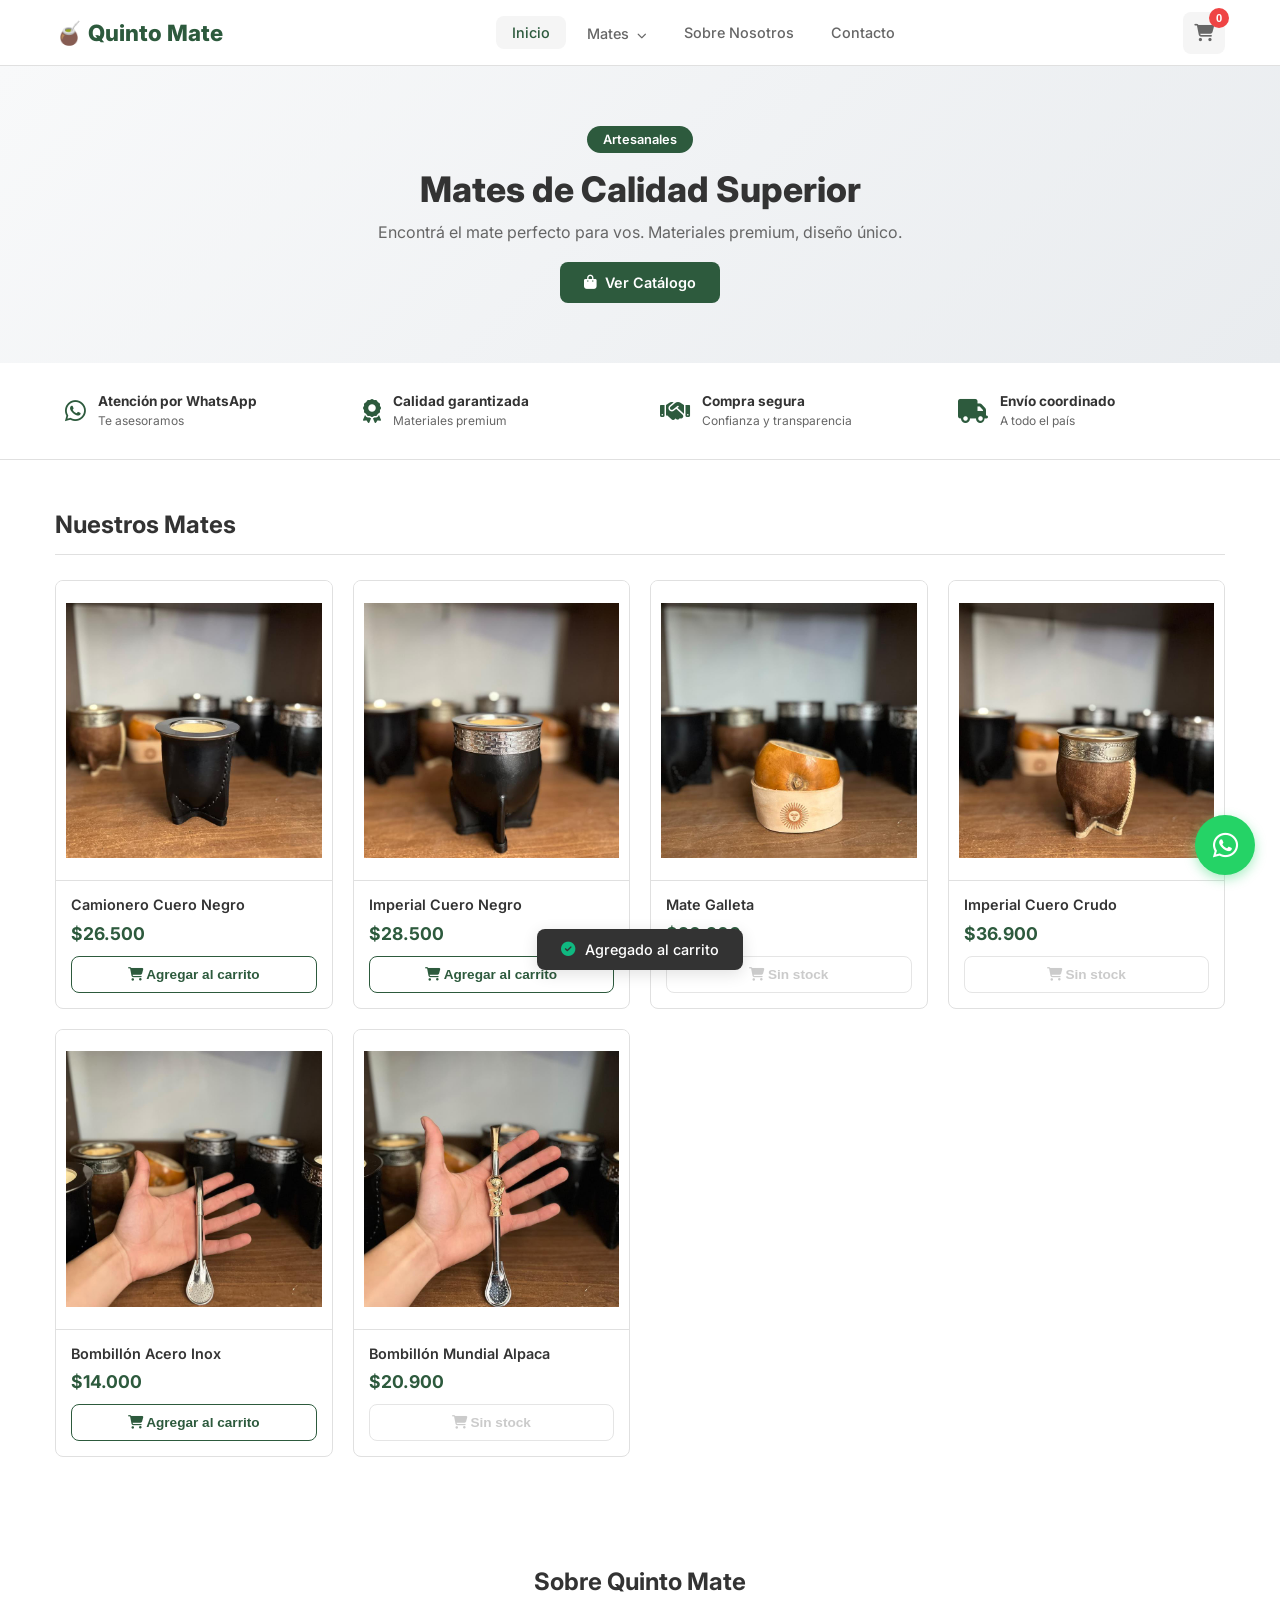
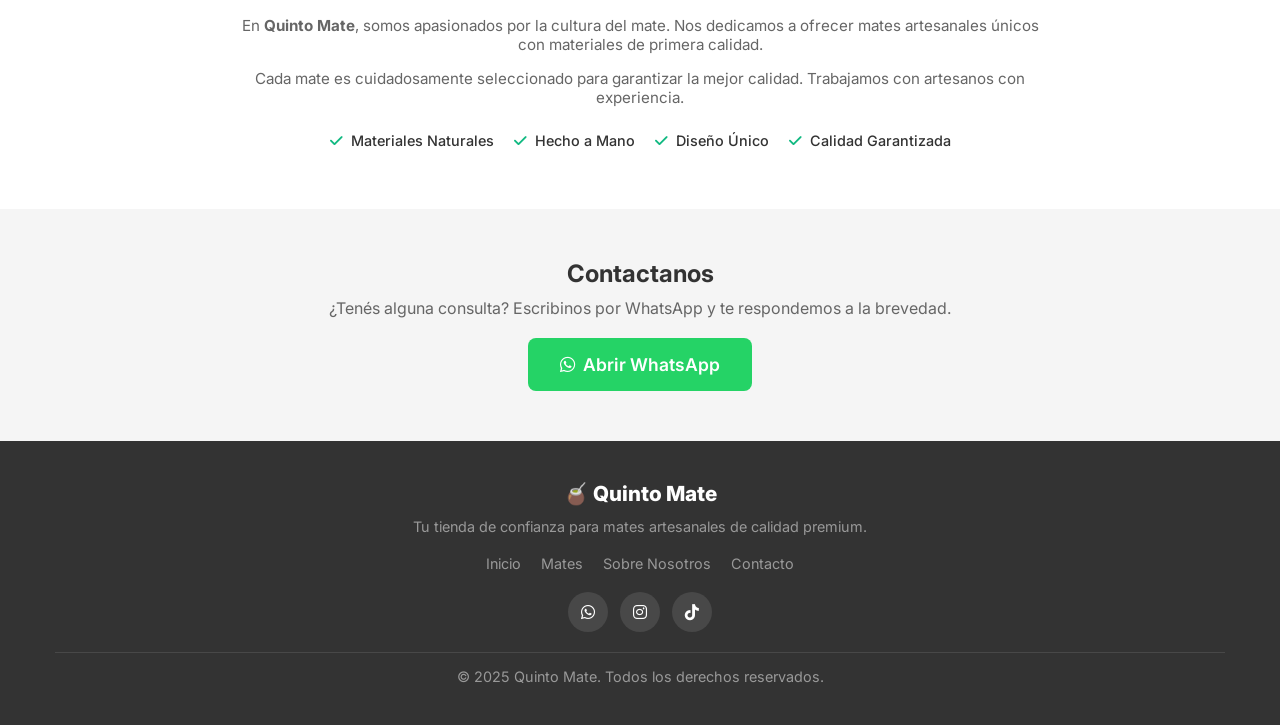
==== commit 8454a187: "Cambio ícono por emoji de mate" ====
--- a/index.html
+++ b/index.html
@@ -13,18 +13,17 @@
         <div class="container">
             <div class="header-content">
                 <a href="#inicio" class="logo">
-                    <i class="fas fa-mug-hot"></i>
-                    Quinto Mate
+                    🧉 Quinto Mate
                 </a>
                 <nav class="nav">
                     <a href="#inicio" class="nav-link active">Inicio</a>
                     <div class="nav-dropdown">
                         <a href="#productos" class="nav-link">Mates <i class="fas fa-chevron-down" style="font-size:0.6rem;margin-left:4px"></i></a>
                         <div class="dropdown-menu">
-                            <a href="#imperiales" class="dropdown-link">Imperiales</a>
-                            <a href="#camioneros" class="dropdown-link">Camioneros</a>
-                            <a href="#torpedos" class="dropdown-link">Torpedos</a>
-                            <a href="#galleta" class="dropdown-link">Galleta</a>
+                            <a href="imperiales.html" class="dropdown-link">Imperiales</a>
+                            <a href="camioneros.html" class="dropdown-link">Camioneros</a>
+                            <a href="torpedos.html" class="dropdown-link">Torpedos</a>
+                            <a href="galleta.html" class="dropdown-link">Galleta</a>
                         </div>
                     </div>
                     <a href="#sobre-nosotros" class="nav-link">Sobre Nosotros</a>
@@ -53,10 +52,10 @@
         <nav class="mobile-nav">
             <a href="#inicio" class="mobile-nav-link">Inicio</a>
             <a href="#productos" class="mobile-nav-link">Todos los Mates</a>
-            <a href="#imperiales" class="mobile-nav-link">Imperiales</a>
-            <a href="#camioneros" class="mobile-nav-link">Camioneros</a>
-            <a href="#torpedos" class="mobile-nav-link">Torpedos</a>
-            <a href="#galleta" class="mobile-nav-link">Galleta</a>
+            <a href="imperiales.html" class="mobile-nav-link">Imperiales</a>
+            <a href="camioneros.html" class="mobile-nav-link">Camioneros</a>
+            <a href="torpedos.html" class="mobile-nav-link">Torpedos</a>
+            <a href="galleta.html" class="mobile-nav-link">Galleta</a>
             <a href="#sobre-nosotros" class="mobile-nav-link">Sobre Nosotros</a>
             <a href="#contacto" class="mobile-nav-link">Contacto</a>
         </nav>
@@ -176,8 +175,7 @@
         <div class="container">
             <div class="footer-content">
                 <div class="footer-logo">
-                    <i class="fas fa-mug-hot"></i>
-                    Quinto Mate
+                    🧉 Quinto Mate
                 </div>
                 <p>Tu tienda de confianza para mates artesanales de calidad premium.</p>
                 <div class="footer-links">
--- a/styles.css
+++ b/styles.css
@@ -40,7 +40,7 @@
 .nav { display: flex; gap: 5px; align-items: center; }
 .nav-dropdown { position: relative; }
 .dropdown-menu { position: absolute; top: 100%; left: 0; background: var(--white); border: 1px solid var(--gray-lighter); border-radius: var(--radius); box-shadow: var(--shadow-lg); min-width: 160px; padding: 6px 0; opacity: 0; visibility: hidden; transform: translateY(8px); transition: 0.2s; z-index: 110; }
-.nav-dropdown:hover .dropdown-menu { opacity: 1; visibility: visible; transform: translateY(0); }
+.nav-dropdown:hover .dropdown-menu, .nav-dropdown.open .dropdown-menu { opacity: 1; visibility: visible; transform: translateY(0); }
 .dropdown-link { display: block; padding: 8px 16px; font-size: 0.85rem; font-weight: 500; color: var(--gray); transition: 0.2s; }
 .dropdown-link:hover { background: var(--gray-lightest); color: var(--primary); }
 .nav-link { padding: 8px 16px; border-radius: var(--radius); font-weight: 500; font-size: 0.9rem; color: var(--gray); transition: 0.2s; }
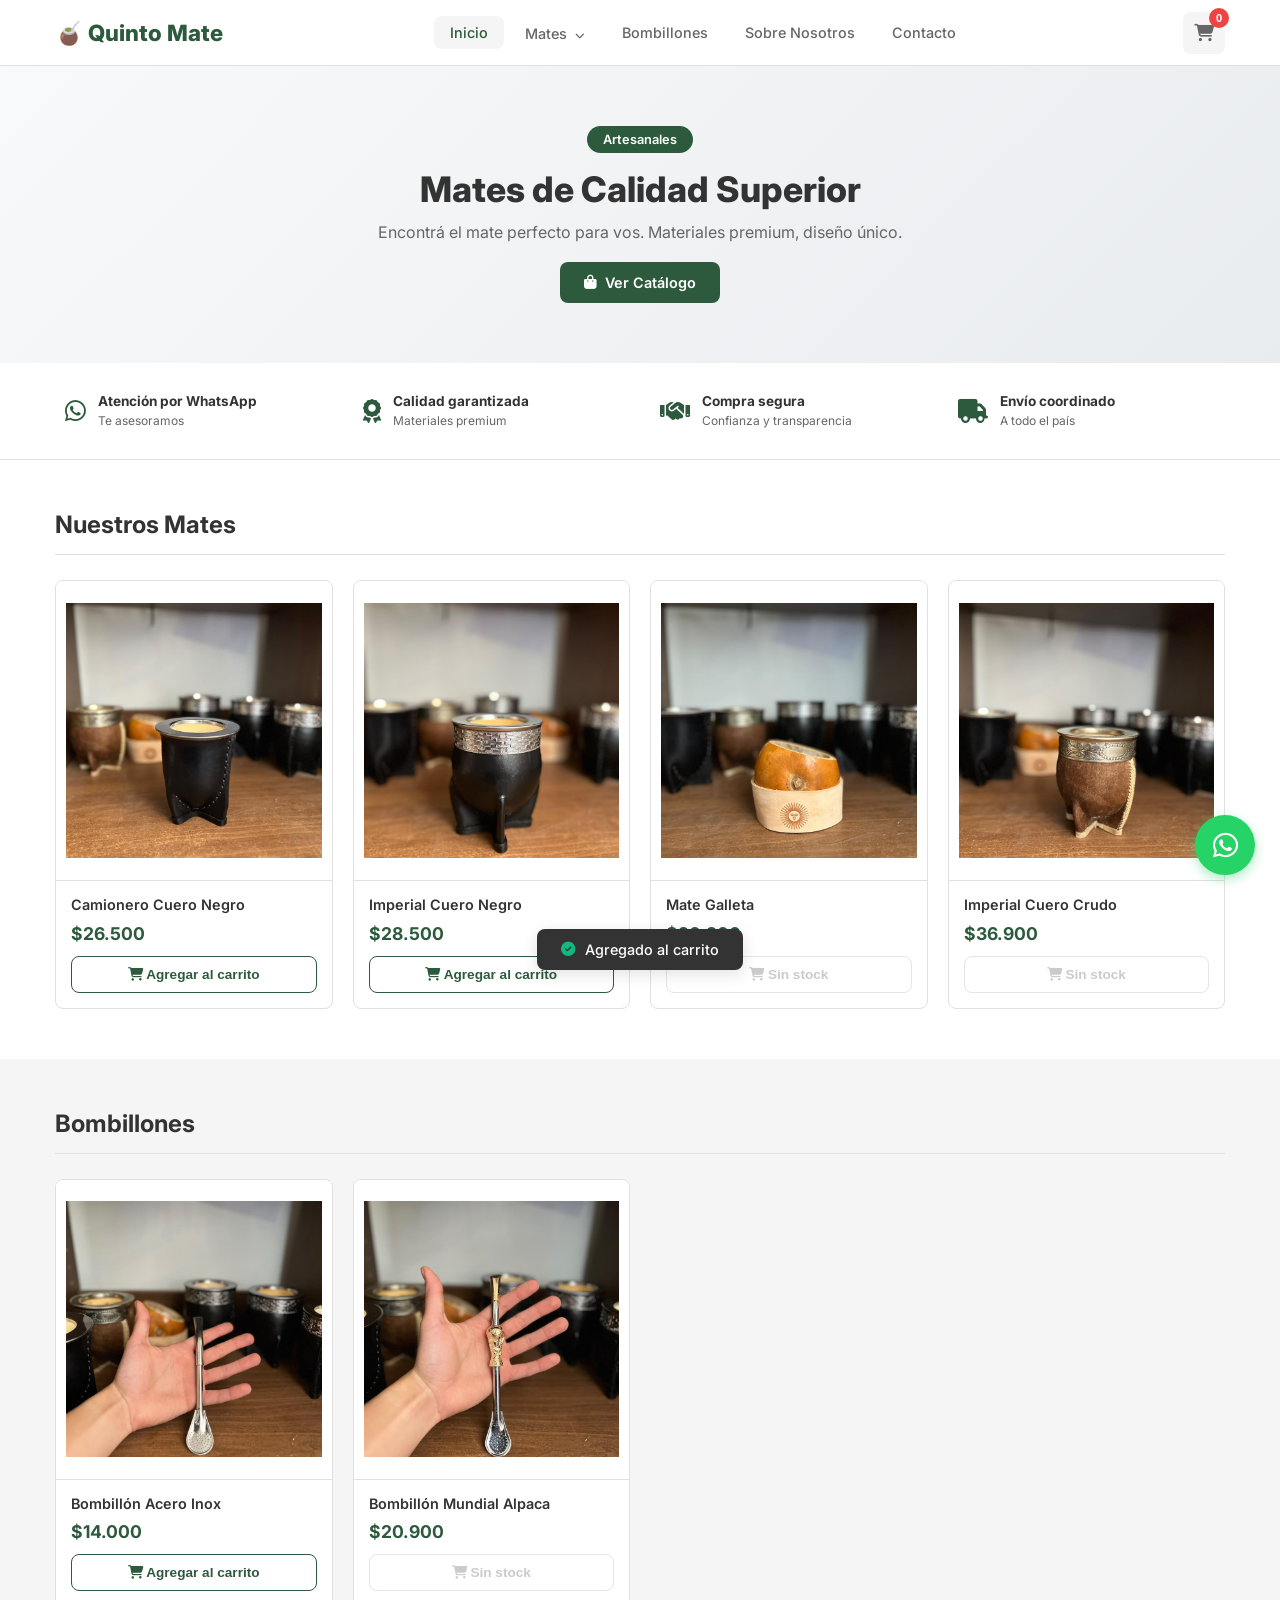
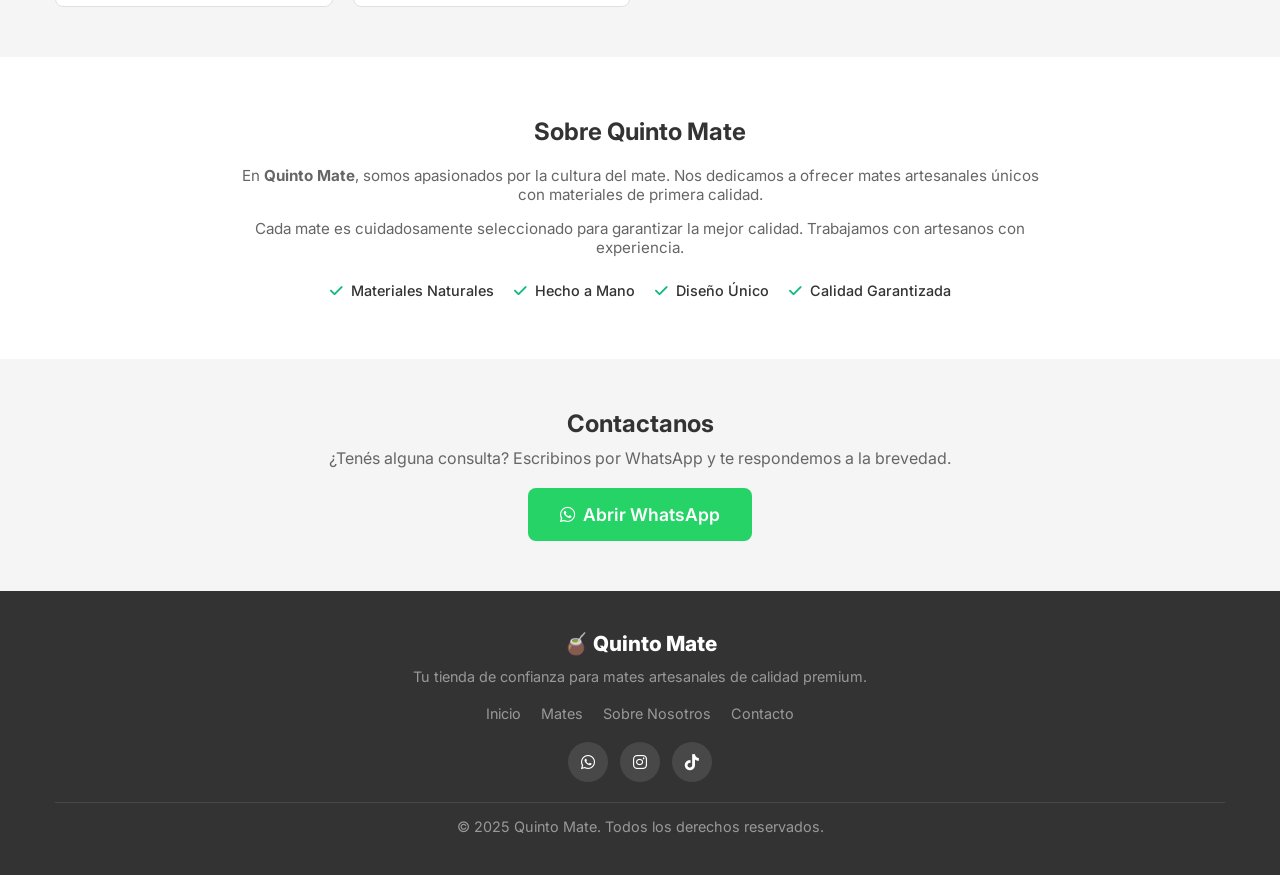
==== commit 98c8df6f: "Arreglo categorías y sección bombillones" ====
--- a/index.html
+++ b/index.html
@@ -26,6 +26,7 @@
                             <a href="galleta.html" class="dropdown-link">Galleta</a>
                         </div>
                     </div>
+                    <a href="#bombillones" class="nav-link">Bombillones</a>
                     <a href="#sobre-nosotros" class="nav-link">Sobre Nosotros</a>
                     <a href="#contacto" class="nav-link">Contacto</a>
                 </nav>
@@ -56,6 +57,7 @@
             <a href="camioneros.html" class="mobile-nav-link">Camioneros</a>
             <a href="torpedos.html" class="mobile-nav-link">Torpedos</a>
             <a href="galleta.html" class="mobile-nav-link">Galleta</a>
+            <a href="#bombillones" class="mobile-nav-link">Bombillones</a>
             <a href="#sobre-nosotros" class="mobile-nav-link">Sobre Nosotros</a>
             <a href="#contacto" class="mobile-nav-link">Contacto</a>
         </nav>
@@ -142,6 +144,15 @@
             </div>
         </section>
 
+        <section class="products bombillas-section" id="bombillones">
+            <div class="container">
+                <div class="products-header">
+                    <h2>Bombillones</h2>
+                </div>
+                <div class="products-grid" id="bombillonesGrid"></div>
+            </div>
+        </section>
+
         <section class="about" id="sobre-nosotros">
             <div class="container">
                 <div class="about-content">
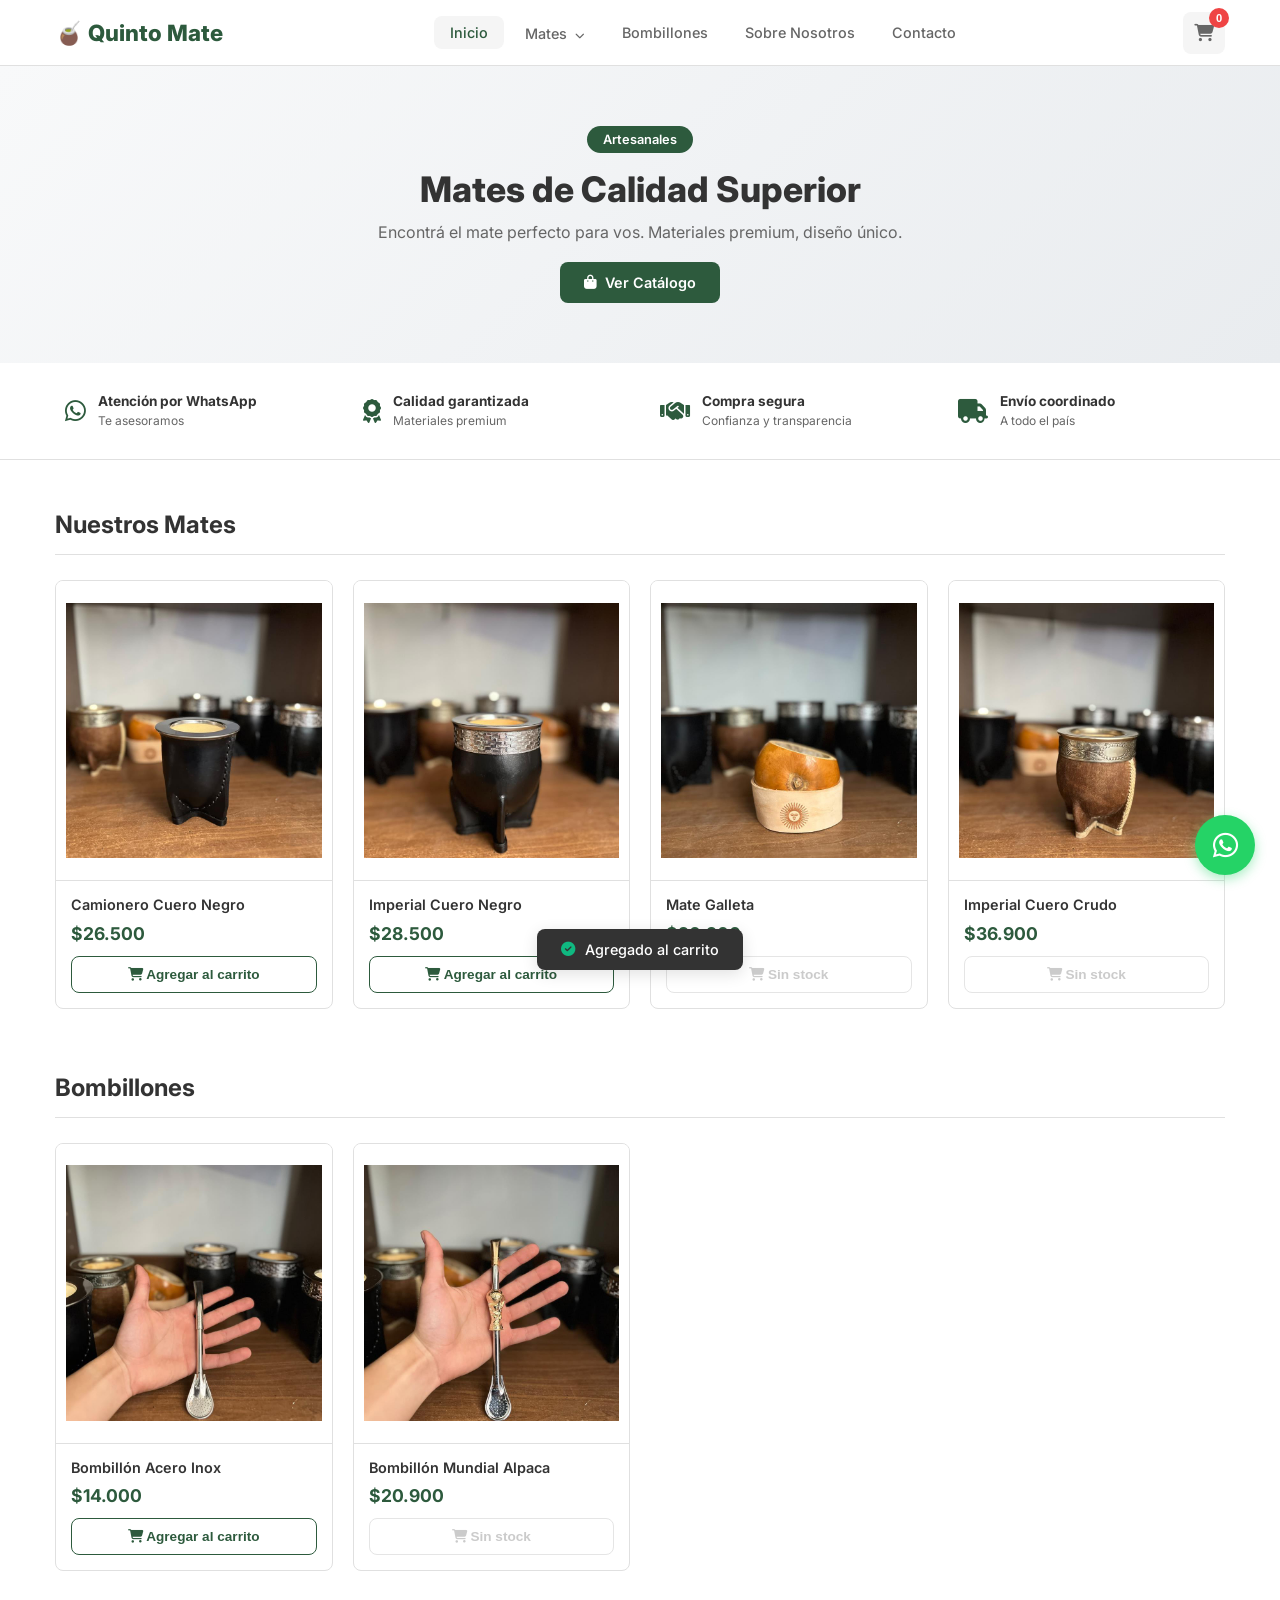
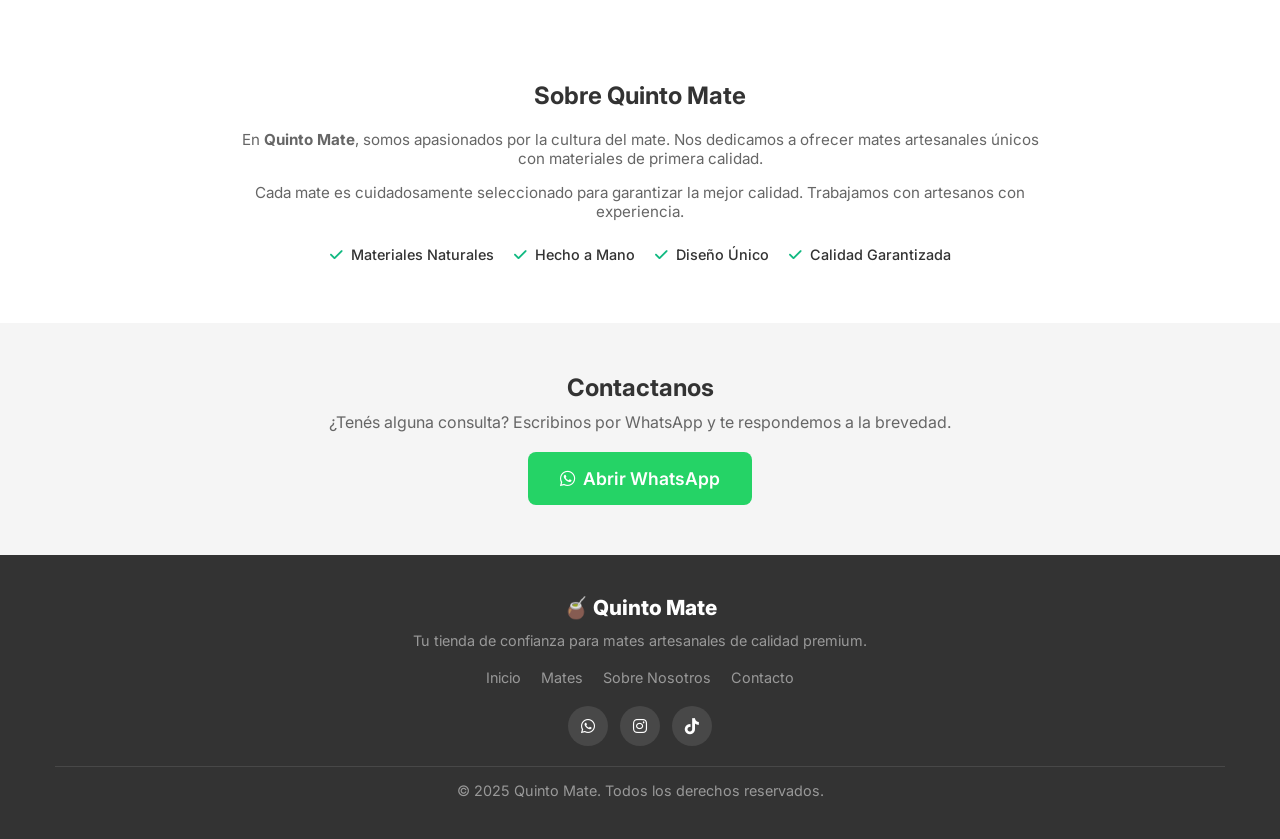
==== commit 1241c905: "Mates y bombillones juntos en una sola sección" ====
--- a/index.html
+++ b/index.html
@@ -26,7 +26,7 @@
                             <a href="galleta.html" class="dropdown-link">Galleta</a>
                         </div>
                     </div>
-                    <a href="#bombillones" class="nav-link">Bombillones</a>
+                    <a href="#bombillones" class="nav-link" onclick="setTimeout(()=>document.getElementById('bombillonesGrid').scrollIntoView({behavior:'smooth',block:'start'}),100);return false;">Bombillones</a>
                     <a href="#sobre-nosotros" class="nav-link">Sobre Nosotros</a>
                     <a href="#contacto" class="nav-link">Contacto</a>
                 </nav>
@@ -57,7 +57,7 @@
             <a href="camioneros.html" class="mobile-nav-link">Camioneros</a>
             <a href="torpedos.html" class="mobile-nav-link">Torpedos</a>
             <a href="galleta.html" class="mobile-nav-link">Galleta</a>
-            <a href="#bombillones" class="mobile-nav-link">Bombillones</a>
+            <a href="#bombillones" class="mobile-nav-link" onclick="setTimeout(()=>{document.getElementById('bombillonesGrid').scrollIntoView({behavior:'smooth',block:'start'});document.getElementById('mobileMenu').classList.remove('active');document.body.style.overflow='';},100);return false;">Bombillones</a>
             <a href="#sobre-nosotros" class="mobile-nav-link">Sobre Nosotros</a>
             <a href="#contacto" class="mobile-nav-link">Contacto</a>
         </nav>
@@ -141,12 +141,7 @@
                     <h2>Nuestros Mates</h2>
                 </div>
                 <div class="products-grid" id="productsGrid"></div>
-            </div>
-        </section>
-
-        <section class="products bombillas-section" id="bombillones">
-            <div class="container">
-                <div class="products-header">
+                <div class="products-header" style="margin-top:4rem">
                     <h2>Bombillones</h2>
                 </div>
                 <div class="products-grid" id="bombillonesGrid"></div>
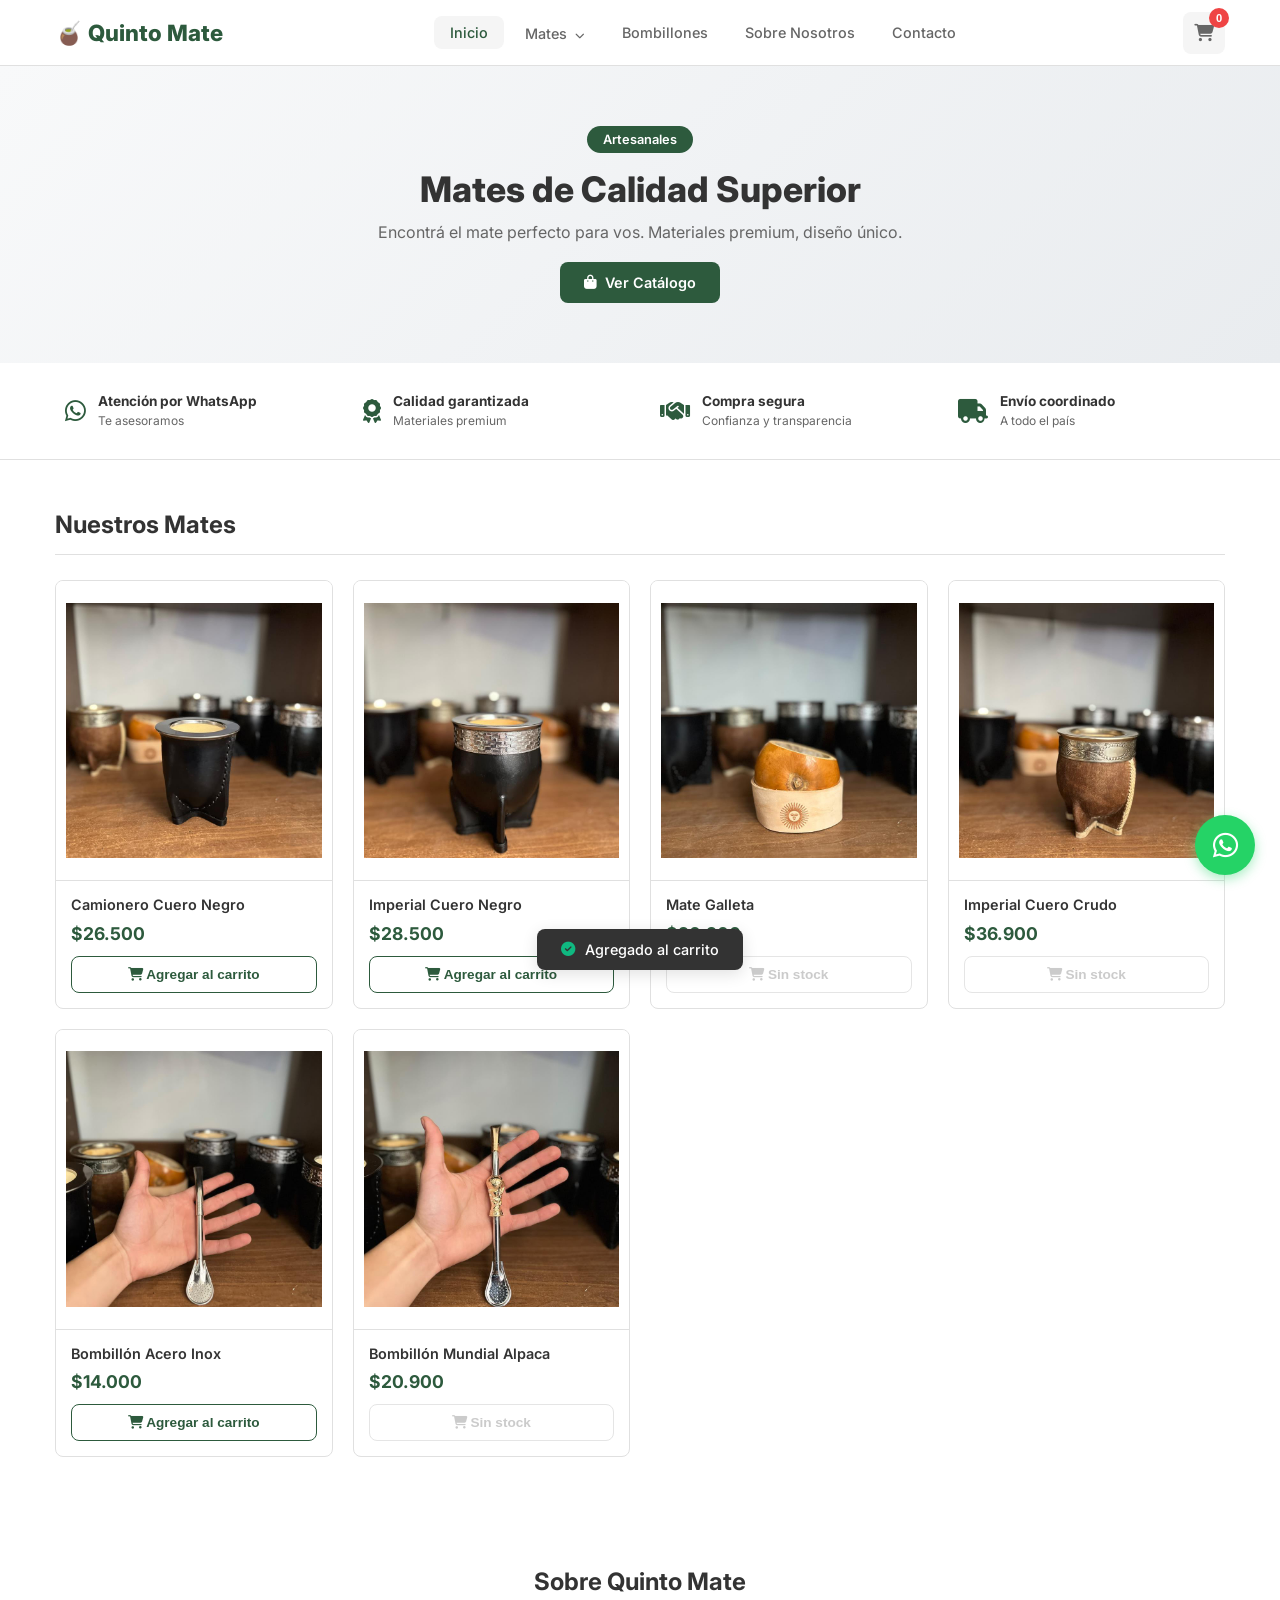
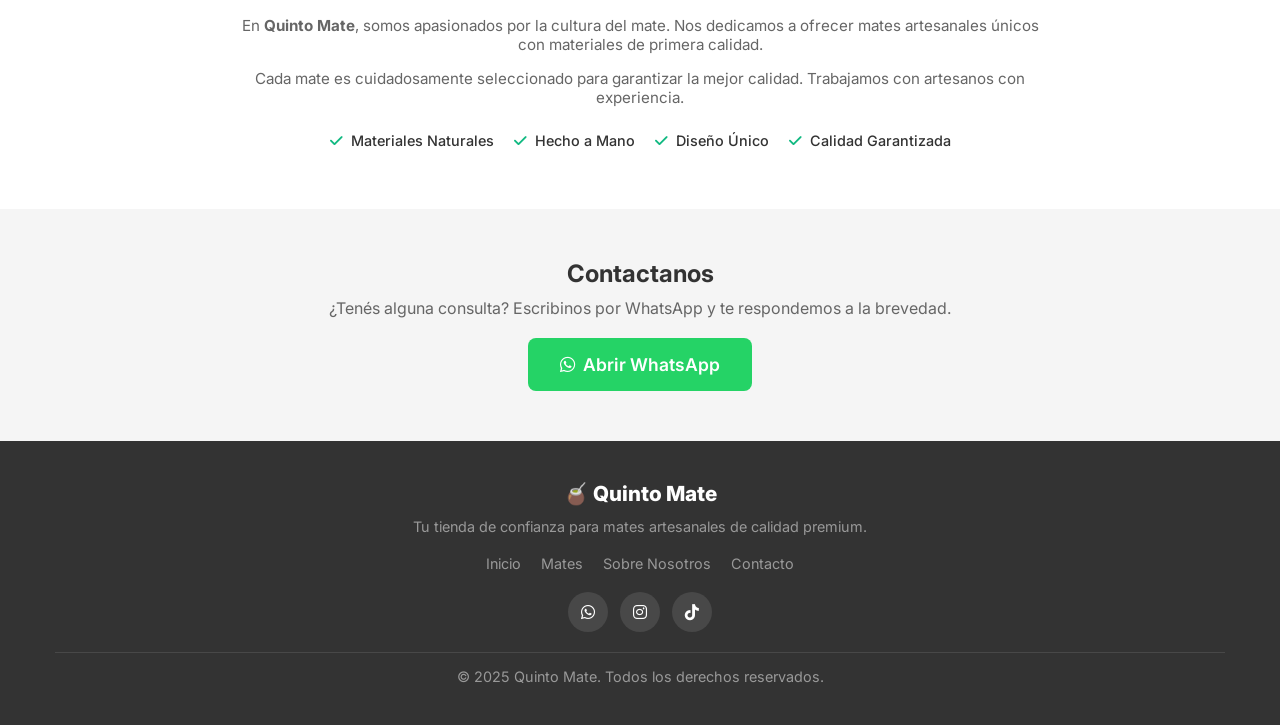
==== commit 2ccf2492: "Página dedicada de bombillones + nav consistente" ====
--- a/index.html
+++ b/index.html
@@ -26,7 +26,7 @@
                             <a href="galleta.html" class="dropdown-link">Galleta</a>
                         </div>
                     </div>
-                    <a href="#bombillones" class="nav-link" onclick="setTimeout(()=>document.getElementById('bombillonesGrid').scrollIntoView({behavior:'smooth',block:'start'}),100);return false;">Bombillones</a>
+                    <a href="bombillones.html" class="nav-link">Bombillones</a>
                     <a href="#sobre-nosotros" class="nav-link">Sobre Nosotros</a>
                     <a href="#contacto" class="nav-link">Contacto</a>
                 </nav>
@@ -57,7 +57,7 @@
             <a href="camioneros.html" class="mobile-nav-link">Camioneros</a>
             <a href="torpedos.html" class="mobile-nav-link">Torpedos</a>
             <a href="galleta.html" class="mobile-nav-link">Galleta</a>
-            <a href="#bombillones" class="mobile-nav-link" onclick="setTimeout(()=>{document.getElementById('bombillonesGrid').scrollIntoView({behavior:'smooth',block:'start'});document.getElementById('mobileMenu').classList.remove('active');document.body.style.overflow='';},100);return false;">Bombillones</a>
+            <a href="bombillones.html" class="mobile-nav-link">Bombillones</a>
             <a href="#sobre-nosotros" class="mobile-nav-link">Sobre Nosotros</a>
             <a href="#contacto" class="mobile-nav-link">Contacto</a>
         </nav>
@@ -141,10 +141,6 @@
                     <h2>Nuestros Mates</h2>
                 </div>
                 <div class="products-grid" id="productsGrid"></div>
-                <div class="products-header" style="margin-top:4rem">
-                    <h2>Bombillones</h2>
-                </div>
-                <div class="products-grid" id="bombillonesGrid"></div>
             </div>
         </section>
 
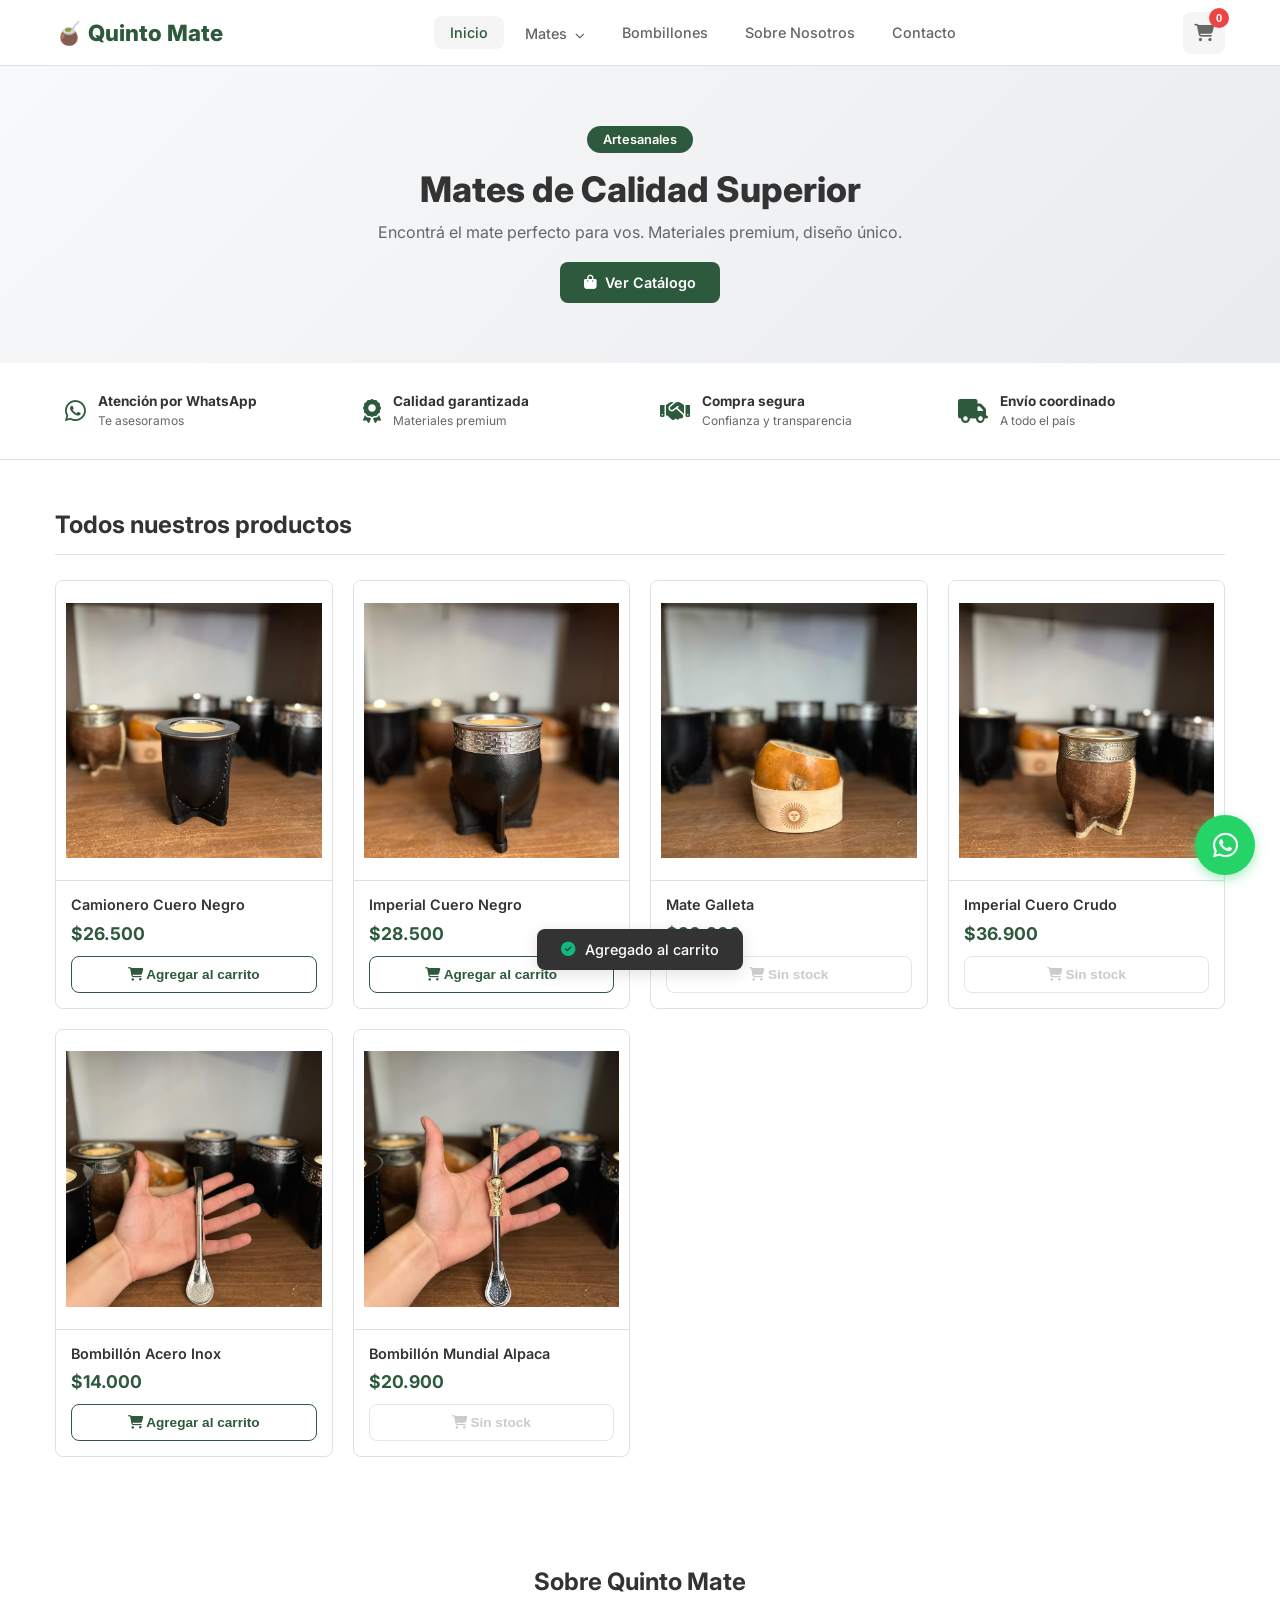
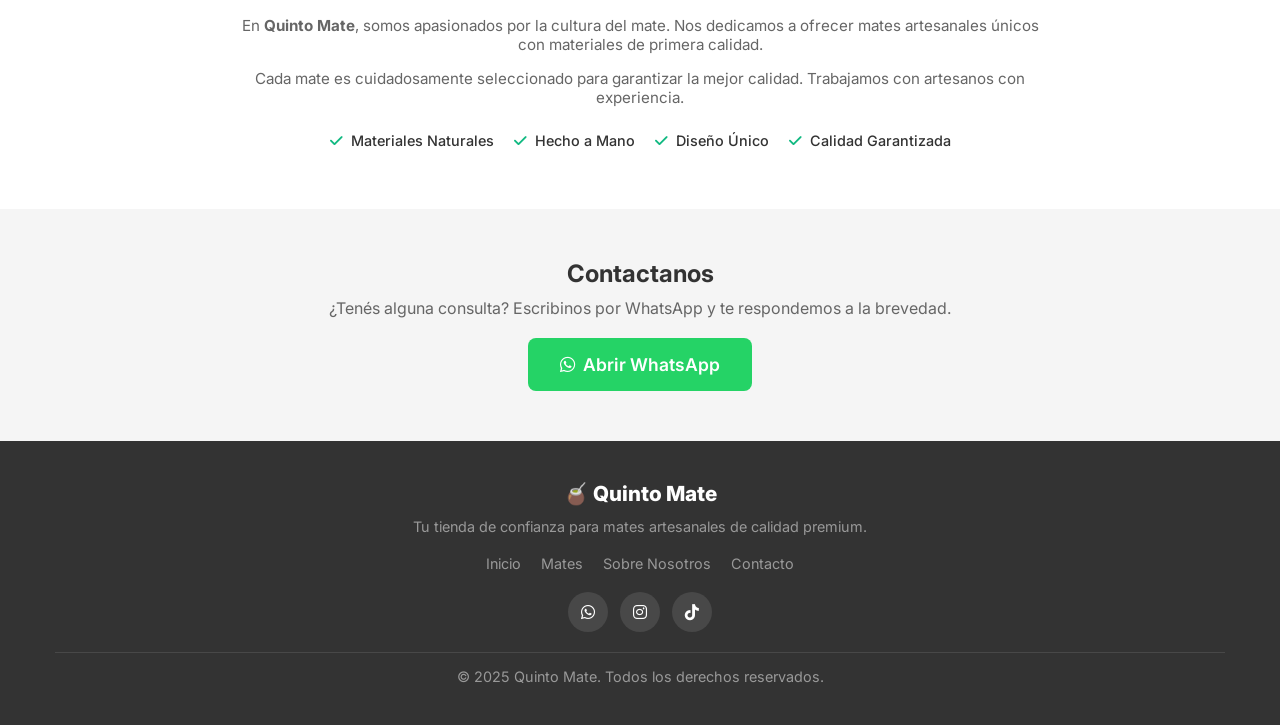
==== commit 7971fb98: "Todos nuestros productos en la página principal" ====
--- a/index.html
+++ b/index.html
@@ -138,7 +138,7 @@
         <section class="products" id="productos">
             <div class="container">
                 <div class="products-header">
-                    <h2>Nuestros Mates</h2>
+                    <h2>Todos nuestros productos</h2>
                 </div>
                 <div class="products-grid" id="productsGrid"></div>
             </div>
